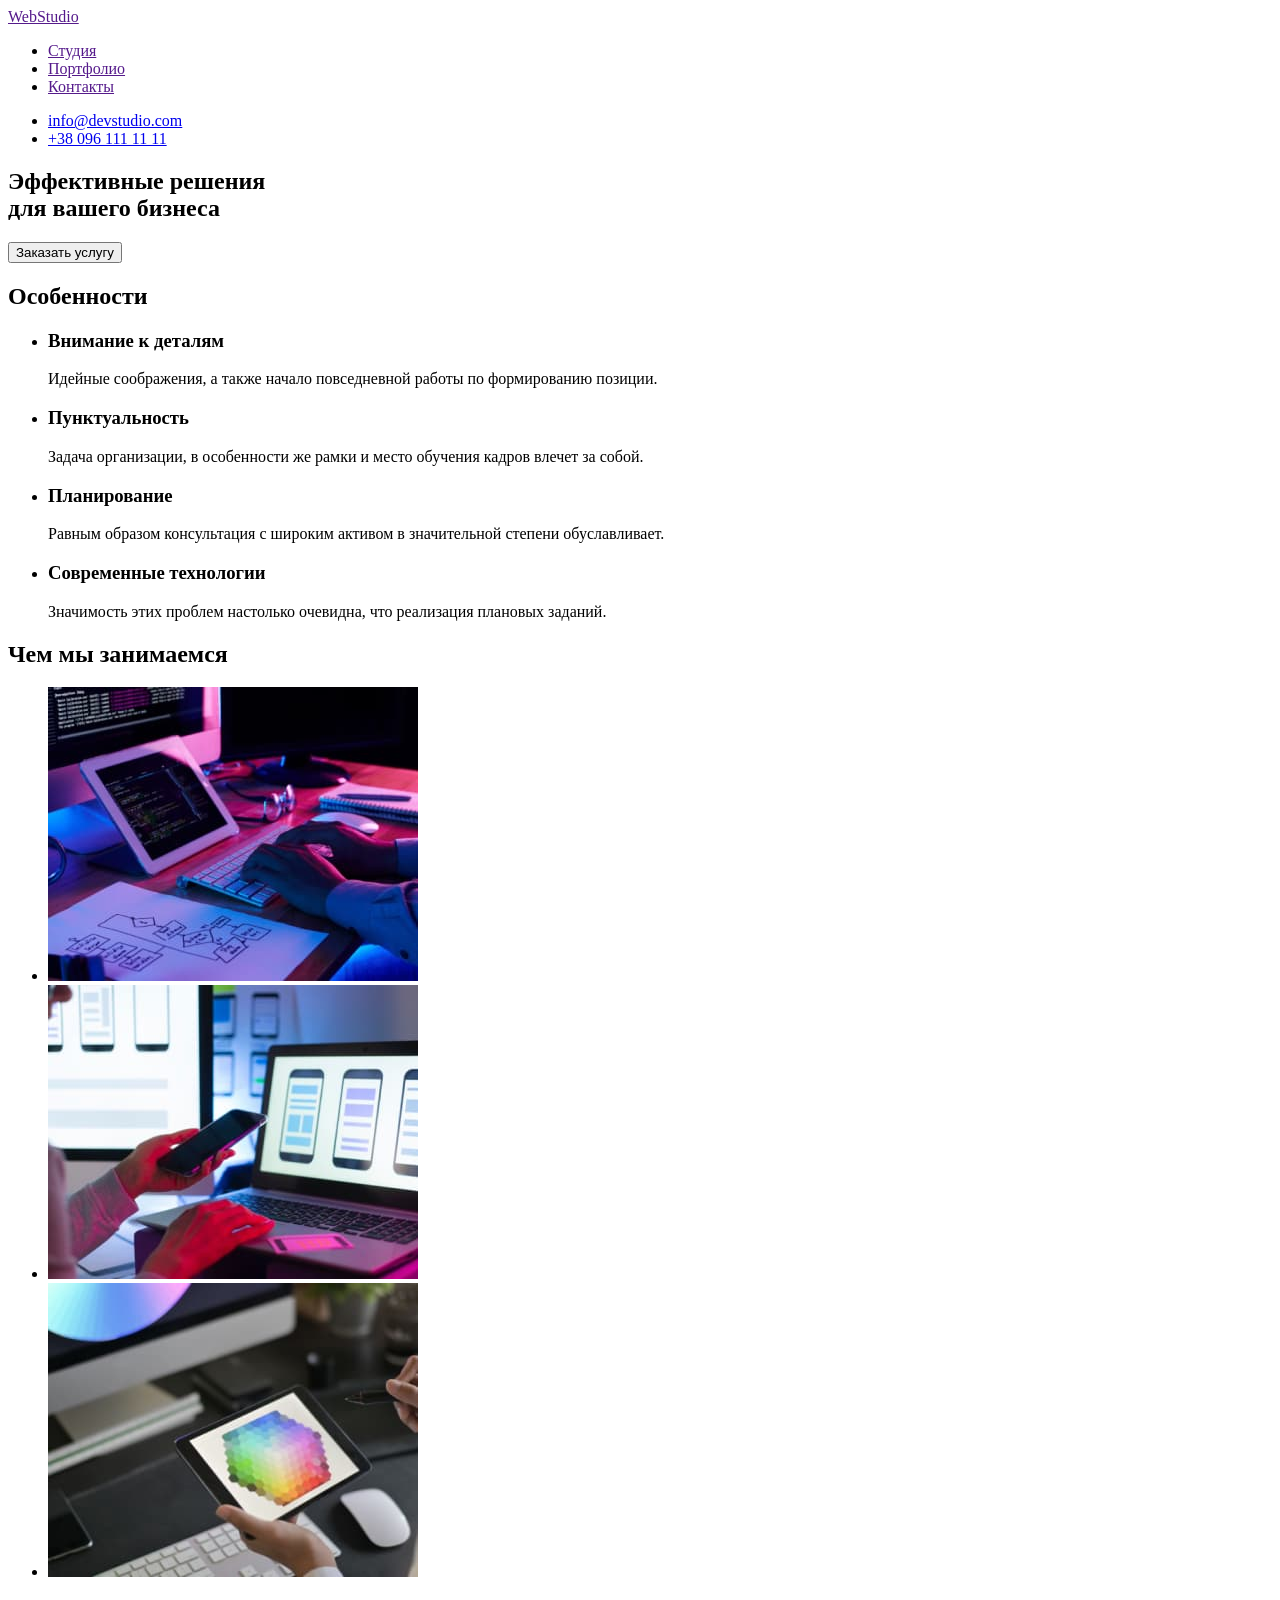
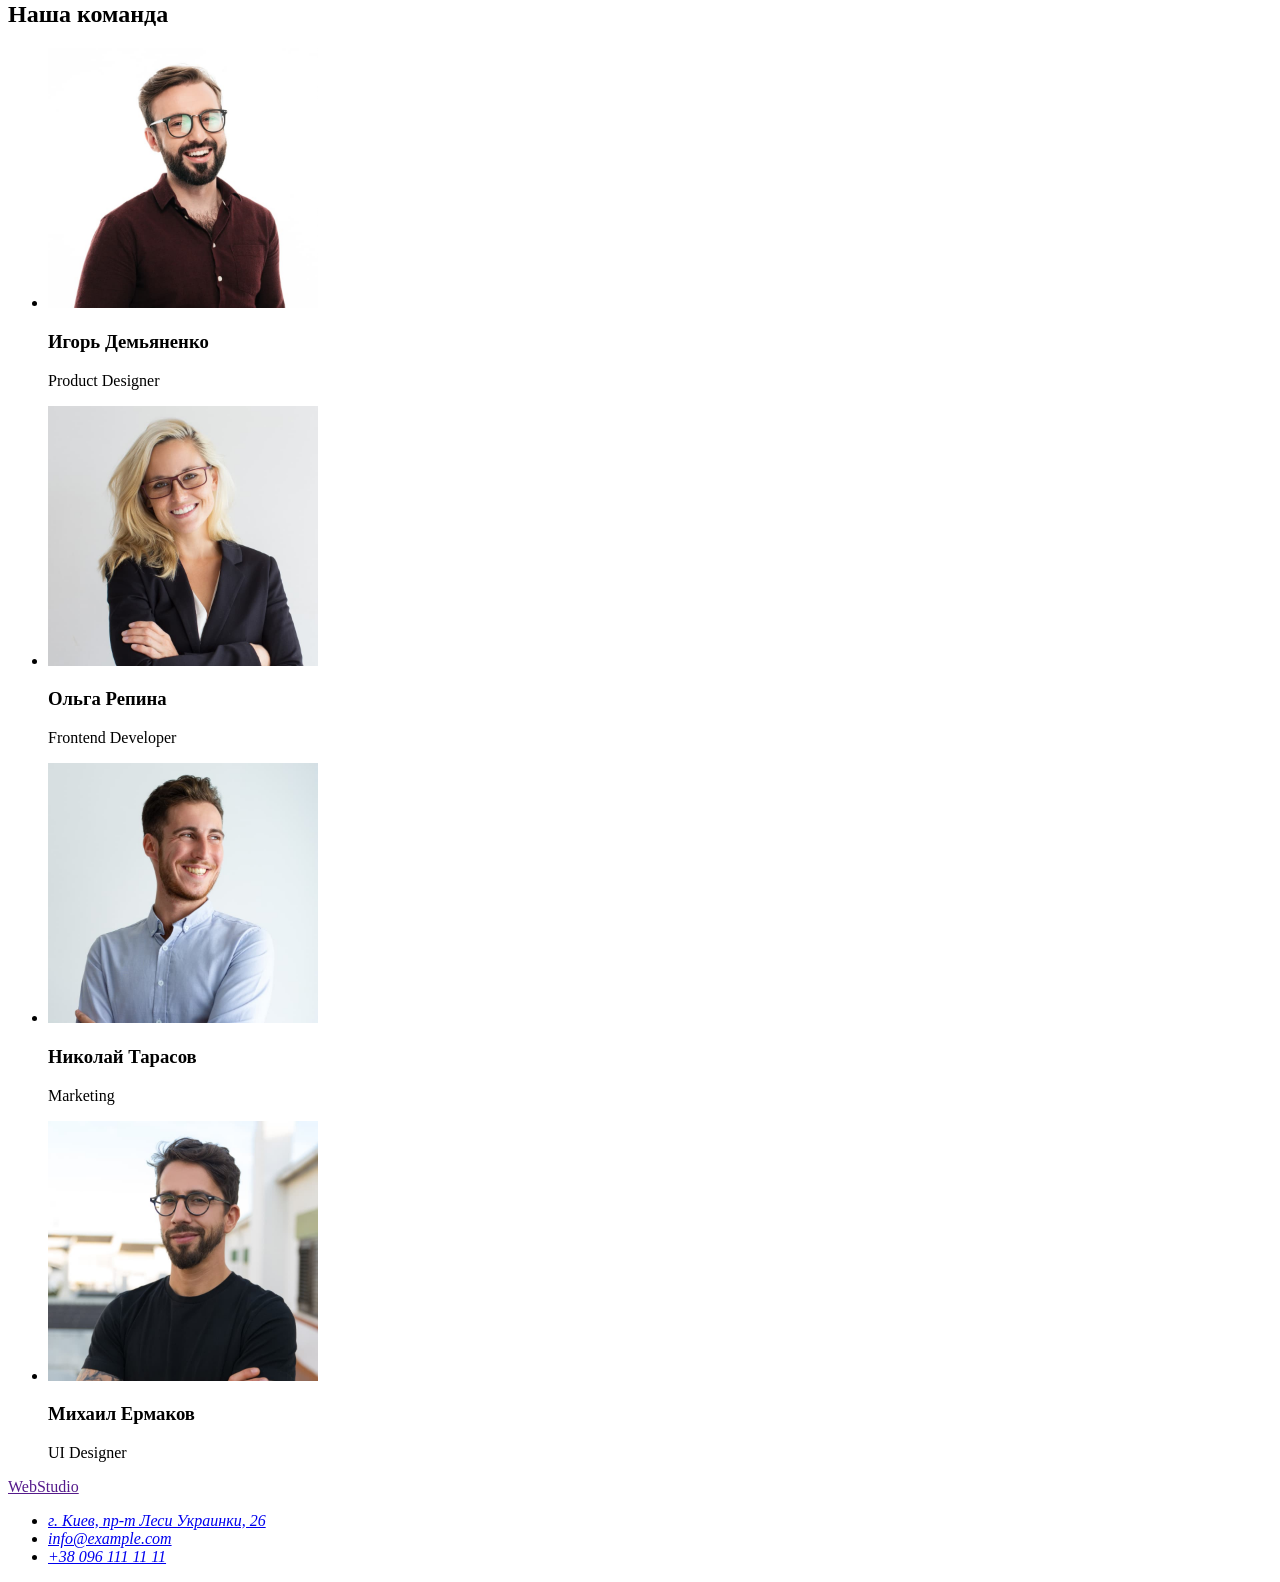
==== index.html @ 7372597f "Initial commit" ====
<!DOCTYPE html>
<html lang="ru">
<head>
    <meta charset="UTF-8">
    <meta http-equiv="X-UA-Compatible" content="IE=edge">
    <meta name="viewport" content="width=device-width, initial-scale=1.0">
    <title>Студия</title>
</head>
<body>
    <!--Верхняя линия-->
    <header>
        <nav>
            <a lang="en" href="">WebStudio</a> 
            <ul>
                <li><a href="">Студия</a></li>
                <li><a href="">Портфолио</a></li>
                <li><a href="">Контакты</a></li>
            </ul>
        </nav>
        <ul>
            <li><a href="mailto:info@devstudio.com">info@devstudio.com</a></li>
            <li><a href="tel:+380961111111">+38 096 111 11 11</a></li>
        </ul>

    </header>

    <main>
            <!--Шапка-->
            <section>
                <h1>Эффективные решения <br />для вашего бизнеса</h1>
                <button type="button">Заказать услугу</button>
            </section>
            <!--Особенности-->
            <section>
                <h2>Особенности</h2>
                <ul>
                    <li>
                        <h3>Внимание к деталям</h3>
                        <p>Идейные соображения, а также начало повседневной работы по формированию позиции.</p>
                    </li>
                    <li>
                        <h3>Пунктуальность</h3>
                        <p>Задача организации, в особенности же рамки и место обучения кадров влечет за собой.</p>
                    </li>
                    <li>
                        <h3>Планирование</h3>
                        <p>Равным образом консультация с широким активом в значительной степени обуславливает.</p>
                    </li>
                    <li>
                        <h3>Современные технологии</h3>
                        <p>Значимость этих проблем настолько очевидна, что реализация плановых заданий.</p>
                    </li>
                </ul>
            
            </section>
            <!--Чем мы занимаемся-->
            <section>
                <h2>Чем мы занимаемся</h2>
                <ul>
                    <li>
                        <img src="./images/activ/box1/img.jpg" alt="Написание исходного кода" width="370" height="294">
                    </li>
                    <li>
                        <img src="./images/activ/box2/img.jpg" alt="Создание мобильного приложения" width="370" height="294">
                    </li>
                    <li>
                        <img src="./images/activ/box3/img.jpg" alt="Работа над дизайном" width="370" height="294">
                    </li>
                </ul>
            </section>
            <!--Наша команда-->
            <section>
                <h2>Наша команда</h2>
                <ul>
                    <li>
                        <img src="./images/team/card1/img.jpg" alt="Игорь Демьяненко" width="270" height="260">
                        <h3>Игорь Демьяненко</h3>
                        <p lang="en">Product Designer</p>
                    </li>
                    <li>
                        <img src="./images/team/card2/img.jpg" alt="Ольга Репина" width="270" height="260">
                        <h3>Ольга Репина</h3>
                        <p lang="en">Frontend Developer</p>
                    </li>
                    <li>
                        <img src="./images/team/card3/img.jpg" alt="Николай Тарасов" width="270" height="260">
                        <h3>Николай Тарасов</h3>
                        <p lang="en">Marketing</p>
                    </li>
                    <li><img src="./images/team/card4/img.jpg" alt="Михаил Ермаков" width="270" height="260">
                        <h3>Михаил Ермаков</h3>
                        <p lang="en">UI Designer</p>
                    </li>
                </ul>
            </section>
    </main>

     <!--Подвал-->
     <footer>
        <a lang="en" href="">WebStudio</a>
        <address>
            <ul>
                <li><a href="https://bit.ly/3pXMvUd" target="_blank" rel="noopener noreferrer">г. Киев, пр-т
                        Леси Украинки, 26</a> </li>
                <li><a href="mailto:info@devstudio.com">info@example.com</a> </li>
                <li><a href="tel:+380961111111">+38 096 111 11 11</a> </li>
            </ul>
        </address>
     </footer>
</body>
</html>
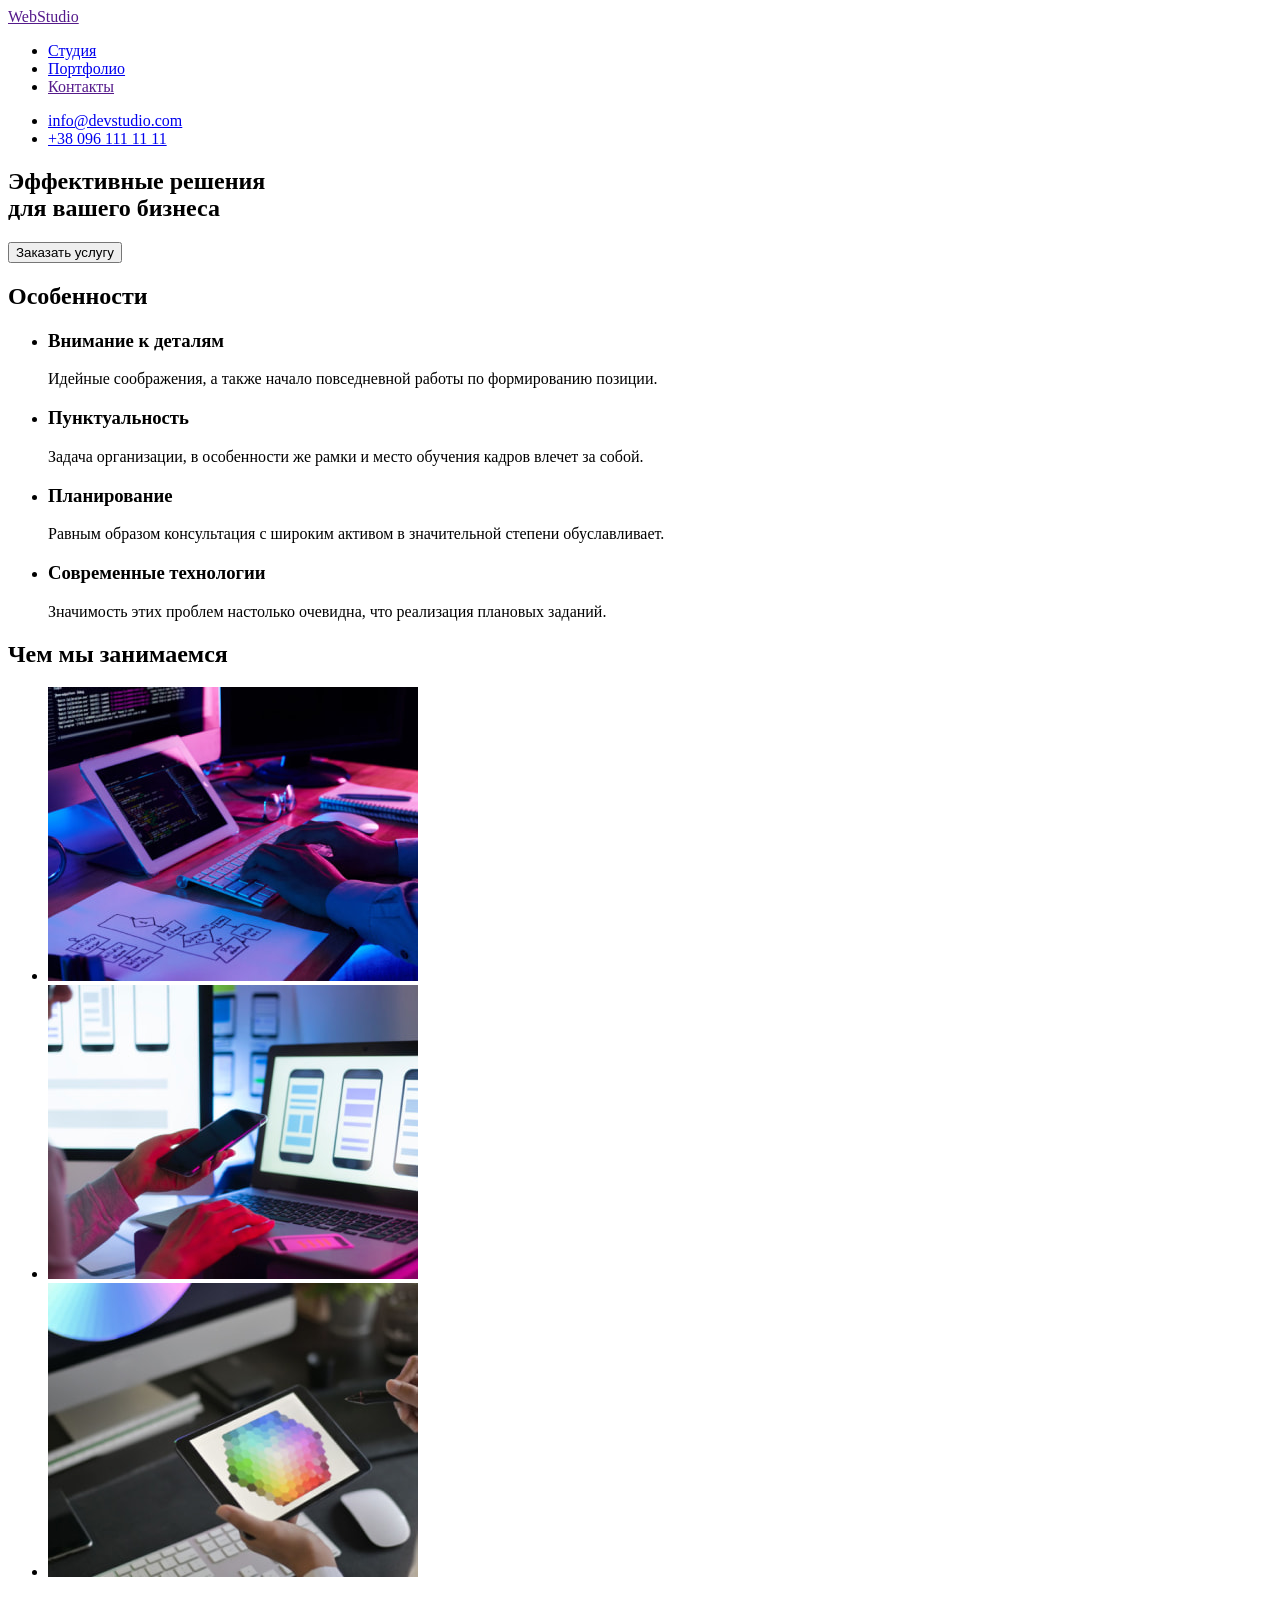
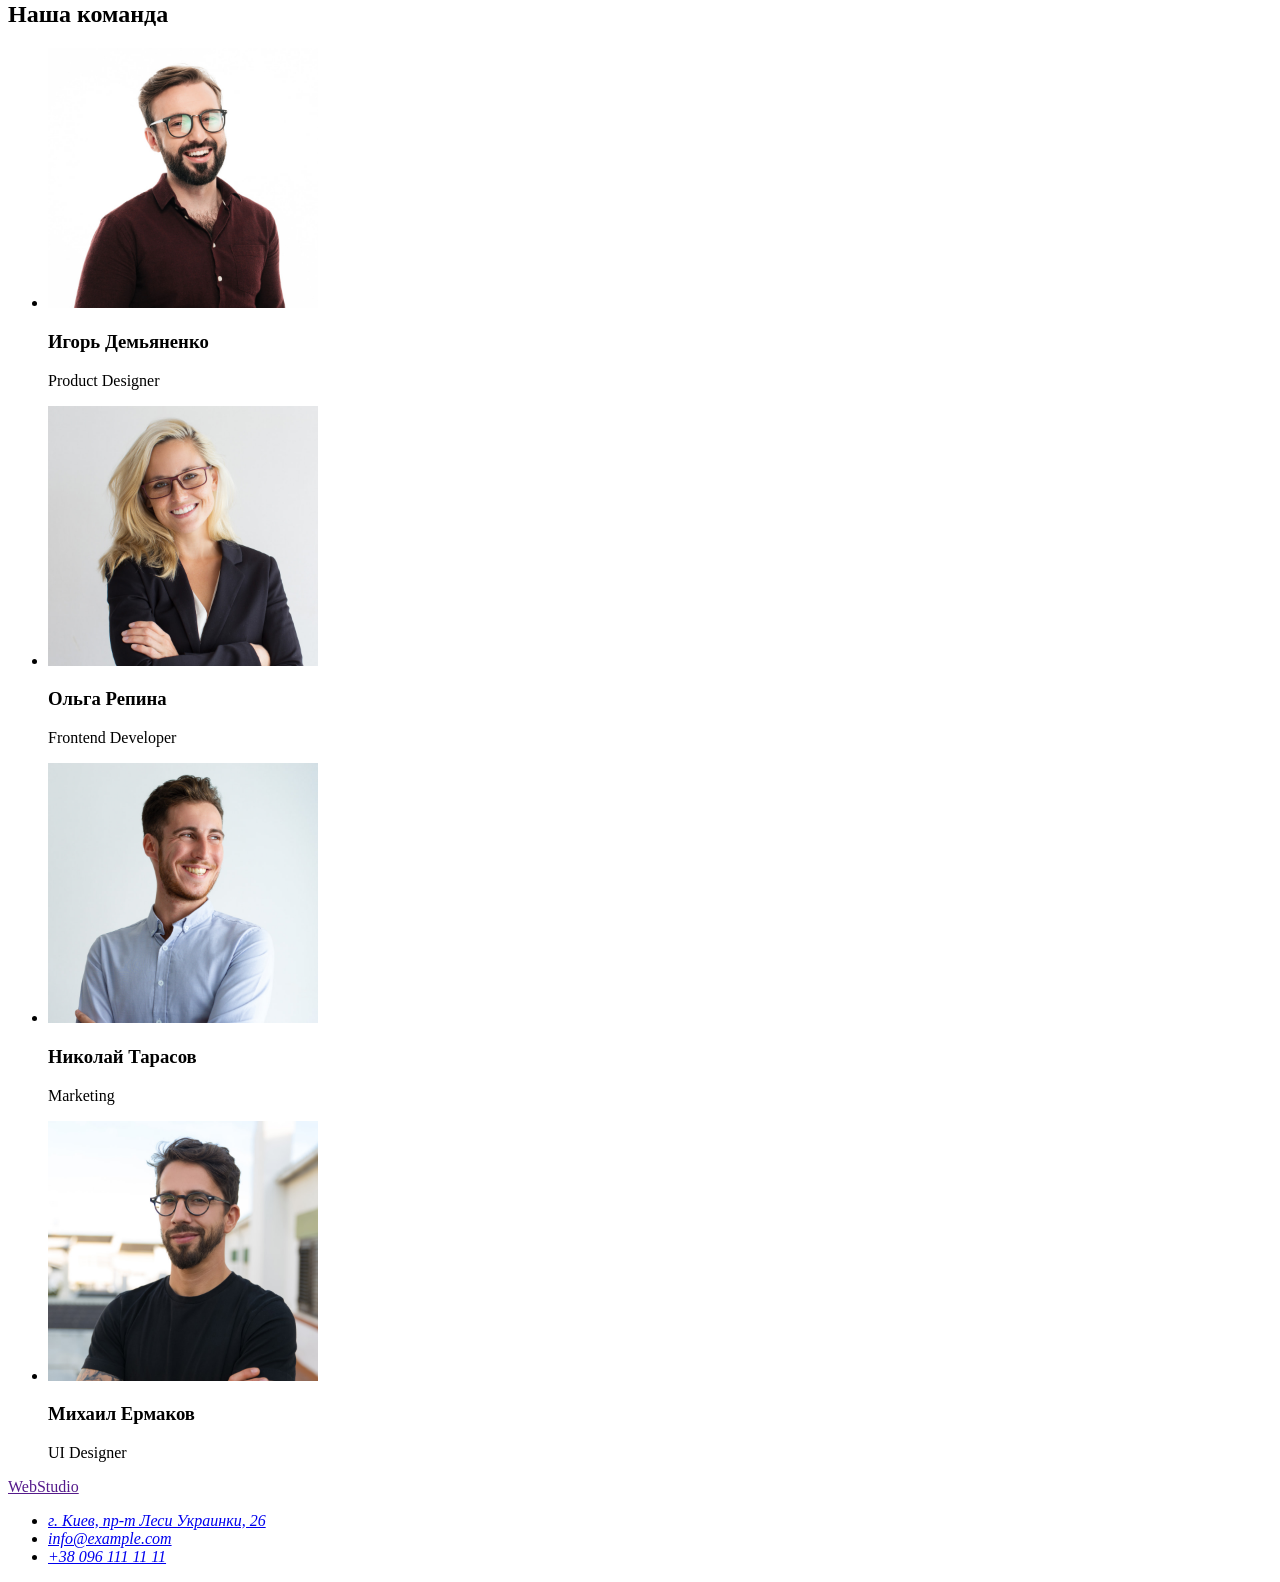
==== commit 26349f0d: "Створює HTML розмітку сторінки Portfolio" ====
--- a/index.html
+++ b/index.html
@@ -12,8 +12,8 @@
         <nav>
             <a lang="en" href="">WebStudio</a> 
             <ul>
-                <li><a href="">Студия</a></li>
-                <li><a href="">Портфолио</a></li>
+                <li><a href="./index.html">Студия</a></li>
+                <li><a href="./portfolio.html">Портфолио</a></li>
                 <li><a href="">Контакты</a></li>
             </ul>
         </nav>
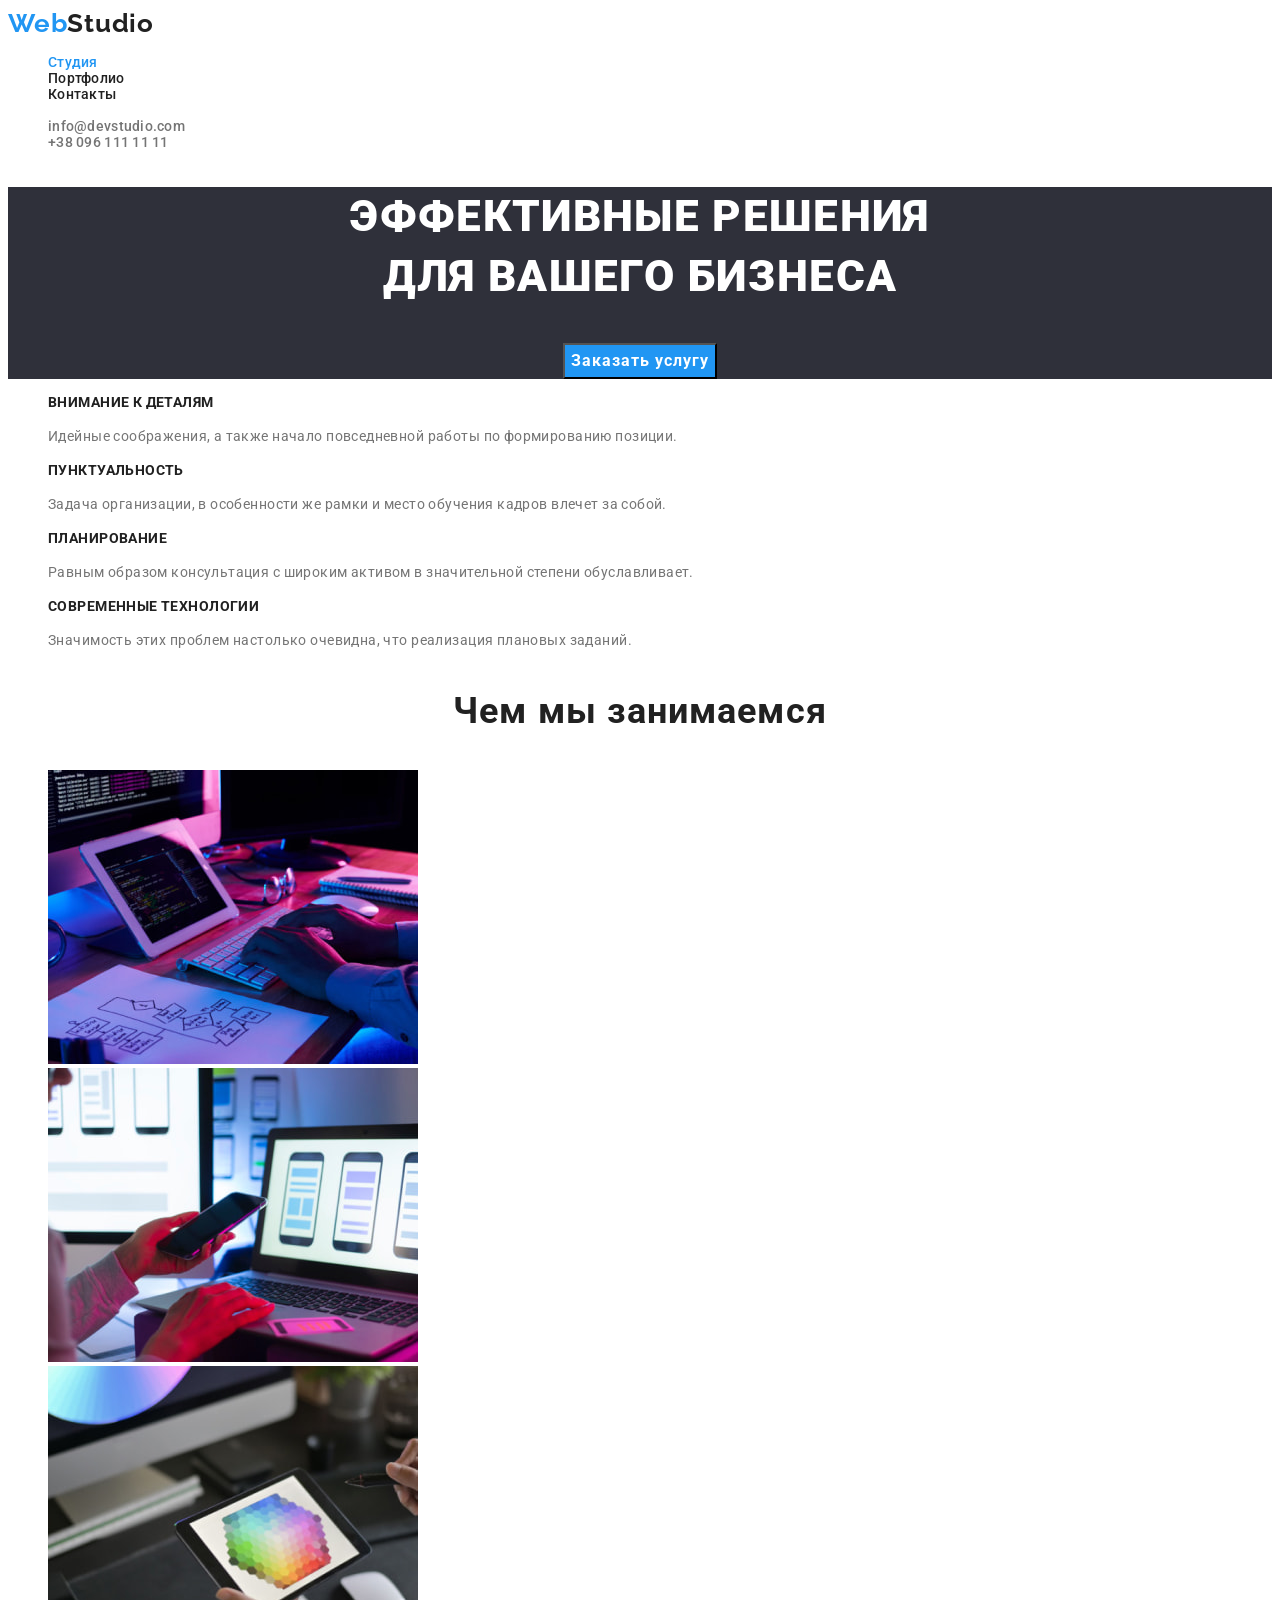
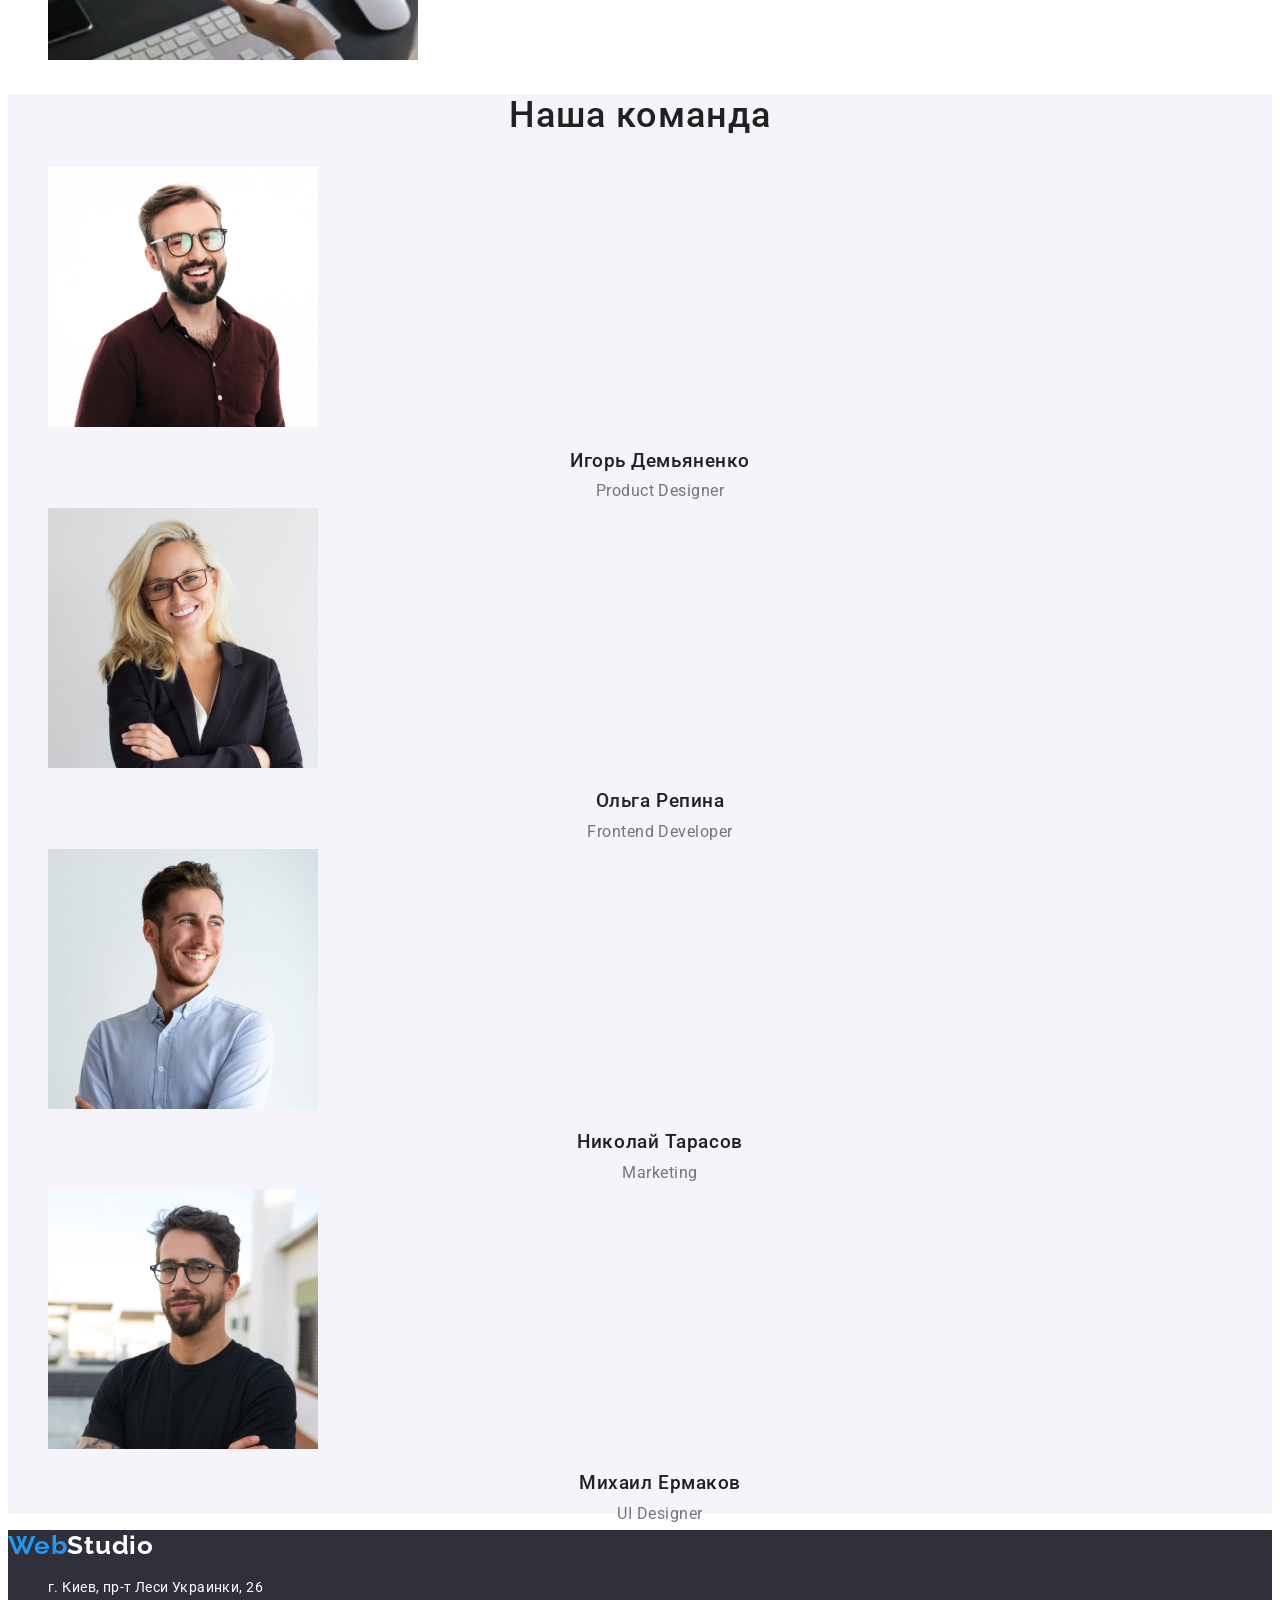
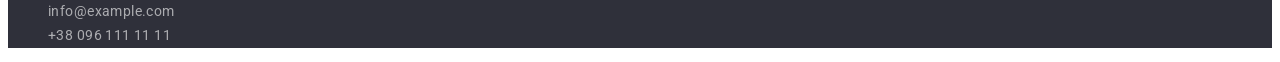
==== commit 215057fc: "Описує стилі Описує стилі для сторінок index.html та portfolio.html" ====
--- a/index.html
+++ b/index.html
@@ -5,105 +5,110 @@
     <meta http-equiv="X-UA-Compatible" content="IE=edge">
     <meta name="viewport" content="width=device-width, initial-scale=1.0">
     <title>Студия</title>
+    <link href="https://fonts.googleapis.com/css2?family=Raleway:wght@700&family=Roboto:wght@400;500;700;900&display=swap"
+        rel="stylesheet">
+    <link rel="stylesheet" href="./css/styles.css">
 </head>
 <body>
     <!--Верхняя линия-->
-    <header>
-        <nav>
-            <a lang="en" href="">WebStudio</a> 
-            <ul>
-                <li><a href="./index.html">Студия</a></li>
-                <li><a href="./portfolio.html">Портфолио</a></li>
-                <li><a href="">Контакты</a></li>
+    <header class="header">
+        <nav class="navigation">
+            <a class="logo" lang="en" href="./index.html"><span class="logo-accent">Web</span>Studio</a>
+            <ul class="list">
+                <li class="item"><a class="link current" href="./index.html">Студия</a></li>
+                <li class="item"><a class="link" href="./portfolio.html">Портфолио</a></li>
+                <li class="item"><a class="link" href="#">Контакты</a></li>
             </ul>
         </nav>
-        <ul>
-            <li><a href="mailto:info@devstudio.com">info@devstudio.com</a></li>
-            <li><a href="tel:+380961111111">+38 096 111 11 11</a></li>
-        </ul>
+        <div class="header-group">
+            <ul class="list">
+                <li class="item"><a class="link" href="mailto:info@devstudio.com">info@devstudio.com</a></li>
+                <li class="item"><a class="link" href="tel:+380961111111">+38 096 111 11 11</a></li>
+            </ul>
+        </div>
 
     </header>
 
-    <main>
+    <main class="main">
             <!--Шапка-->
-            <section>
-                <h1>Эффективные решения <br />для вашего бизнеса</h1>
-                <button type="button">Заказать услугу</button>
+            <section class="hero">
+                <h1 class="title">Эффективные решения <br />для вашего бизнеса</h1>
+                <button class="btn" type="button">Заказать услугу</button>
             </section>
             <!--Особенности-->
-            <section>
-                <h2>Особенности</h2>
-                <ul>
-                    <li>
-                        <h3>Внимание к деталям</h3>
-                        <p>Идейные соображения, а также начало повседневной работы по формированию позиции.</p>
+            <section class="features">
+                <h2 class="visually-hidden">Особенности</h2>
+                <ul class="list">
+                    <li class="item">
+                        <h3 class="title">Внимание к деталям</h3>
+                        <p class="text">Идейные соображения, а также начало повседневной работы по формированию позиции.</p>
                     </li>
-                    <li>
-                        <h3>Пунктуальность</h3>
-                        <p>Задача организации, в особенности же рамки и место обучения кадров влечет за собой.</p>
+                    <li class="item">
+                        <h3 class="title">Пунктуальность</h3>
+                        <p class="text">Задача организации, в особенности же рамки и место обучения кадров влечет за собой.</p>
                     </li>
-                    <li>
-                        <h3>Планирование</h3>
-                        <p>Равным образом консультация с широким активом в значительной степени обуславливает.</p>
+                    <li class="item">
+                        <h3 class="title">Планирование</h3>
+                        <p class="text">Равным образом консультация с широким активом в значительной степени обуславливает.</p>
                     </li>
-                    <li>
-                        <h3>Современные технологии</h3>
-                        <p>Значимость этих проблем настолько очевидна, что реализация плановых заданий.</p>
+                    <li class="item">
+                        <h3 class="title">Современные технологии</h3>
+                        <p class="text">Значимость этих проблем настолько очевидна, что реализация плановых заданий.</p>
                     </li>
                 </ul>
             
             </section>
             <!--Чем мы занимаемся-->
-            <section>
-                <h2>Чем мы занимаемся</h2>
-                <ul>
-                    <li>
-                        <img src="./images/activ/box1/img.jpg" alt="Написание исходного кода" width="370" height="294">
+            <section class="activity">
+                <h2 class="h2 title">Чем мы занимаемся</h2>
+                <ul class="list">
+                    <li class="item">
+                        <img class="img" src="./images/activ/box1/img.jpg" alt="Написание исходного кода" width="370" height="294">
                     </li>
-                    <li>
-                        <img src="./images/activ/box2/img.jpg" alt="Создание мобильного приложения" width="370" height="294">
+                    <li class="item">
+                        <img class="img" src="./images/activ/box2/img.jpg" alt="Создание мобильного приложения" width="370" height="294">
                     </li>
-                    <li>
-                        <img src="./images/activ/box3/img.jpg" alt="Работа над дизайном" width="370" height="294">
+                    <li class="item">
+                        <img class="img" src="./images/activ/box3/img.jpg" alt="Работа над дизайном" width="370" height="294">
                     </li>
                 </ul>
             </section>
             <!--Наша команда-->
-            <section>
-                <h2>Наша команда</h2>
-                <ul>
-                    <li>
-                        <img src="./images/team/card1/img.jpg" alt="Игорь Демьяненко" width="270" height="260">
-                        <h3>Игорь Демьяненко</h3>
-                        <p lang="en">Product Designer</p>
+            <section class="team">
+                <h2 class="h2 title">Наша команда</h2>
+                <ul class="list">
+                    <li class="item">
+                        <img class="image" src="./images/team/card1/img.jpg" alt="Игорь Демьяненко" width="270" height="260">
+                        <h3 class="title">Игорь Демьяненко</h3>
+                        <p class="text" lang="en">Product Designer</p>
                     </li>
-                    <li>
-                        <img src="./images/team/card2/img.jpg" alt="Ольга Репина" width="270" height="260">
-                        <h3>Ольга Репина</h3>
-                        <p lang="en">Frontend Developer</p>
+                    <li class="item">
+                        <img class="image" src="./images/team/card2/img.jpg" alt="Ольга Репина" width="270" height="260">
+                        <h3 class="title">Ольга Репина</h3>
+                        <p class="text" lang="en">Frontend Developer</p>
                     </li>
-                    <li>
-                        <img src="./images/team/card3/img.jpg" alt="Николай Тарасов" width="270" height="260">
-                        <h3>Николай Тарасов</h3>
-                        <p lang="en">Marketing</p>
+                    <li class="item">
+                        <img class="image" src="./images/team/card3/img.jpg" alt="Николай Тарасов" width="270" height="260">
+                        <h3 class="title">Николай Тарасов</h3>
+                        <p class="text" lang="en">Marketing</p>
                     </li>
-                    <li><img src="./images/team/card4/img.jpg" alt="Михаил Ермаков" width="270" height="260">
-                        <h3>Михаил Ермаков</h3>
-                        <p lang="en">UI Designer</p>
+                    <li class="item"><img class="image" src="./images/team/card4/img.jpg" alt="Михаил Ермаков" width="270" height="260">
+                        <h3 class="title">Михаил Ермаков</h3>
+                        <p class="text" lang="en">UI Designer</p>
                     </li>
                 </ul>
             </section>
     </main>
 
      <!--Подвал-->
-     <footer>
-        <a lang="en" href="">WebStudio</a>
-        <address>
-            <ul>
-                <li><a href="https://bit.ly/3pXMvUd" target="_blank" rel="noopener noreferrer">г. Киев, пр-т
+     <footer class="footer">
+        <a class="logo" lang="en" href="./index.html"><span class="logo-accent">Web</span>Studio</a>
+        <address class="address">
+            <ul class="list">
+                <li class="item"><a class="link" href="https://bit.ly/3pXMvUd" target="_blank" rel="noopener noreferrer">г. Киев, пр-т
                         Леси Украинки, 26</a> </li>
-                <li><a href="mailto:info@devstudio.com">info@example.com</a> </li>
-                <li><a href="tel:+380961111111">+38 096 111 11 11</a> </li>
+                <li class="item"><a class="link footer-mail" href="mailto:info@devstudio.com">info@example.com</a> </li>
+                <li class="item"><a class="link footer-tel" href="tel:+380961111111">+38 096 111 11 11</a> </li>
             </ul>
         </address>
      </footer>
--- a/css/styles.css
+++ b/css/styles.css
@@ -0,0 +1,157 @@
+
+body {
+    font-family: 'Roboto', 'Helvetica Neue', 'Verdana', 'Tahoma', sans-serif;
+    color: #212121;
+}
+.link {
+    text-decoration: none;
+    color: inherit;
+}
+.current {
+    color: #2196F3;
+}
+.item {
+    list-style-type: none;
+    color: inherit;
+}
+.text {
+    color: #757575;
+    letter-spacing: 0.03em;
+}
+.title {
+    letter-spacing: 0.03em;
+    text-align: center;
+}
+.h2 {
+    font-weight: 700;
+    font-size: 36px;
+    line-height: 1.6;
+}
+.address {
+    font-style: normal;
+}
+.btn {
+    cursor: pointer;
+    color: inherit;
+    font-family: inherit;
+    font-weight: inherit;
+    font-size: inherit;
+    line-height: inherit;
+    text-align: inherit;
+    letter-spacing: inherit;
+}
+/* Логотип */
+.logo {
+    font-family: 'Raleway', sans-serif;
+    font-style: normal;
+    font-weight: 700;
+    font-size: 26px;
+    line-height: 1.19;
+    letter-spacing: 0.03em;
+    text-decoration: none;
+    color: inherit;
+}
+.logo-accent {
+    color: #2196F3;
+}
+/* верхняя линия */
+.header .item {
+    font-weight: 500;
+    font-size: 14px;
+    line-height: 1.14;
+    letter-spacing: 0.02em;
+}
+.header-group {
+    color: #757575;
+}
+.header .link:hover,
+.header .link:focus {
+    color: #2196F3;
+}
+/* Герой */
+.hero {
+    font-weight: 700;
+    line-height: 1.87;
+    text-align: center;
+    letter-spacing: 0.06em;
+    color: #FFFFFF;
+    background-color: #2F303A;
+}
+.hero .title {
+    font-weight: 900;
+    font-size: 44px;
+    line-height: 1.36;
+    text-transform: uppercase;
+}
+.hero > .btn {
+    background-color: #2196F3;
+}
+/* Особенности */
+.visually-hidden {
+    position: absolute;
+    width: 1px;
+    height: 1px;
+    margin: -1px;
+    border: 0;
+    padding: 0;
+    
+    white-space: nowrap;
+    clip-path: inset(100%);
+    clip: rect(0 0 0 0);
+    overflow: hidden;
+}
+.features .title {
+    font-weight: 700;
+    font-size: 14px;
+    line-height: 1.14;
+    text-transform: uppercase;
+    text-align: left;
+}
+.features .text {
+    font-size: 14px;
+    line-height: 1.71;
+}
+/* Чем мы занимаемся */
+/* Наша команда */
+.team {
+    background-color: #F5F4FA;;
+}
+.team .title {
+    font-weight: 500;
+    line-height: 1.19;
+}
+.team .text {
+    line-height: 1.19px;
+    text-align: center;
+}
+/* Фильтр */
+.filter .btn:hover,
+.filter .btn:focus {
+    background-color: #2196F3;
+}
+/* Портфолио */
+.portfolio .title {
+    font-weight: 700;
+    font-size: 18px;
+    line-height: 2.00;
+    letter-spacing: 0.06em;
+    text-align: left;
+}
+.portfolio .text {
+    line-height: 1.88;
+}
+/* подвал */
+.footer {
+    background-color: #2F303A;
+    color: #FFFFFF;
+    font-size: 14px;
+    line-height: 1.71;
+    letter-spacing: 0.03em;
+}
+.footer-mail, 
+.footer-tel {
+    color: rgba(255, 255, 255, 0.6);
+}
+
+
+
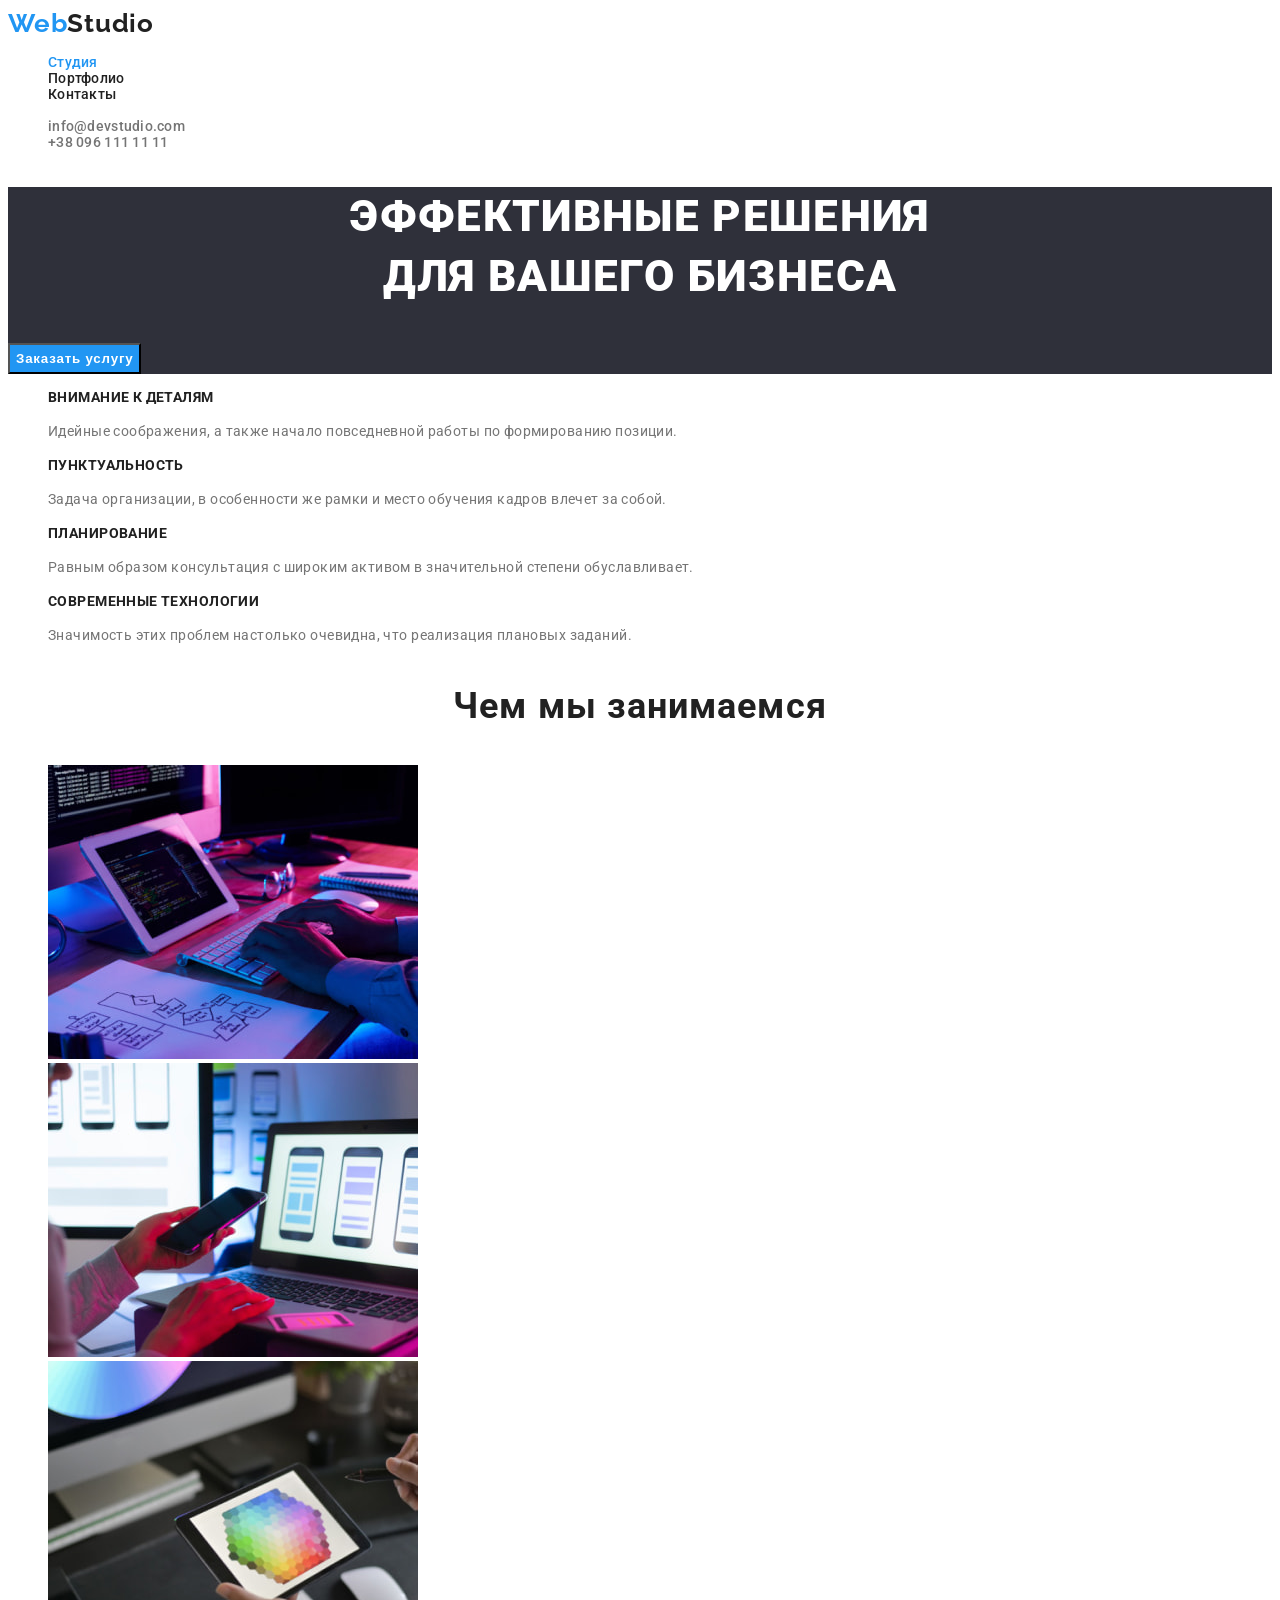
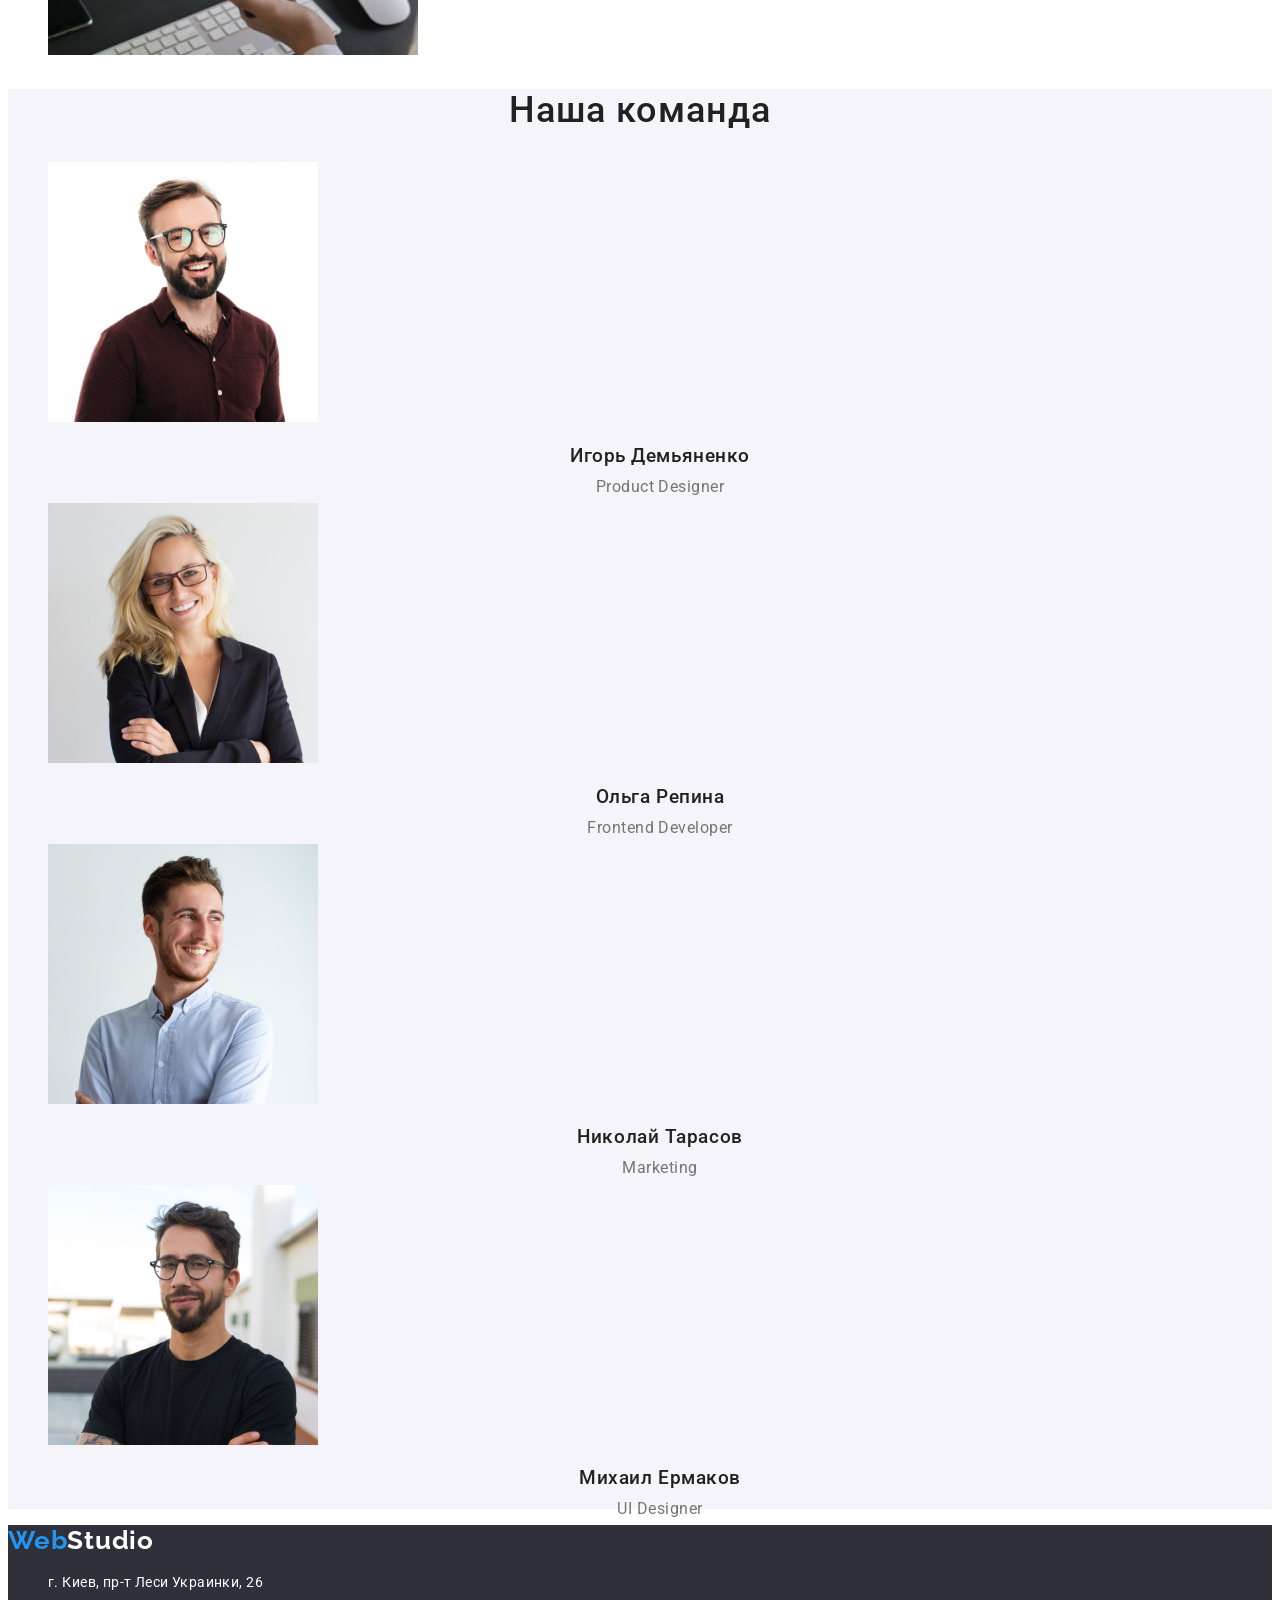
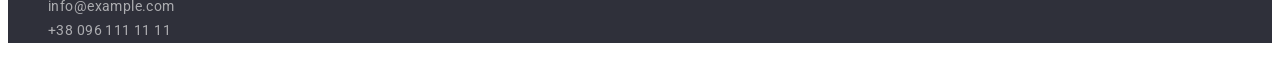
==== commit 2a5dfea0: "редагує стилі кнопок" ====
--- a/index.html
+++ b/index.html
@@ -33,7 +33,7 @@
             <!--Шапка-->
             <section class="hero">
                 <h1 class="title">Эффективные решения <br />для вашего бизнеса</h1>
-                <button class="btn" type="button">Заказать услугу</button>
+                <button class="button" type="button">Заказать услугу</button>
             </section>
             <!--Особенности-->
             <section class="features">
--- a/css/styles.css
+++ b/css/styles.css
@@ -30,16 +30,7 @@
 .address {
     font-style: normal;
 }
-.btn {
-    cursor: pointer;
-    color: inherit;
-    font-family: inherit;
-    font-weight: inherit;
-    font-size: inherit;
-    line-height: inherit;
-    text-align: inherit;
-    letter-spacing: inherit;
-}
+
 /* Логотип */
 .logo {
     font-family: 'Raleway', sans-serif;
@@ -83,8 +74,20 @@
     line-height: 1.36;
     text-transform: uppercase;
 }
-.hero > .btn {
+.hero .button {
+    font-weight: 700;
+    line-height: 1.88;
+    display: flex;
+    align-items: center;
+    text-align: center;
+    letter-spacing: 0.06em;
+    color: #FFFFFF;
+    cursor: pointer;
     background-color: #2196F3;
+}
+.hero .button:hover,
+.hero .button:focus {
+    background-color: #188CE8;
 }
 /* Особенности */
 .visually-hidden {
@@ -125,6 +128,14 @@
     text-align: center;
 }
 /* Фильтр */
+.filter .btn {
+    font-weight: 500;
+    line-height: 1.62;
+    text-align: center;
+    letter-spacing: 0.03em;
+    background color: #F5F4FA;
+    cursor: pointer;
+}
 .filter .btn:hover,
 .filter .btn:focus {
     background-color: #2196F3;
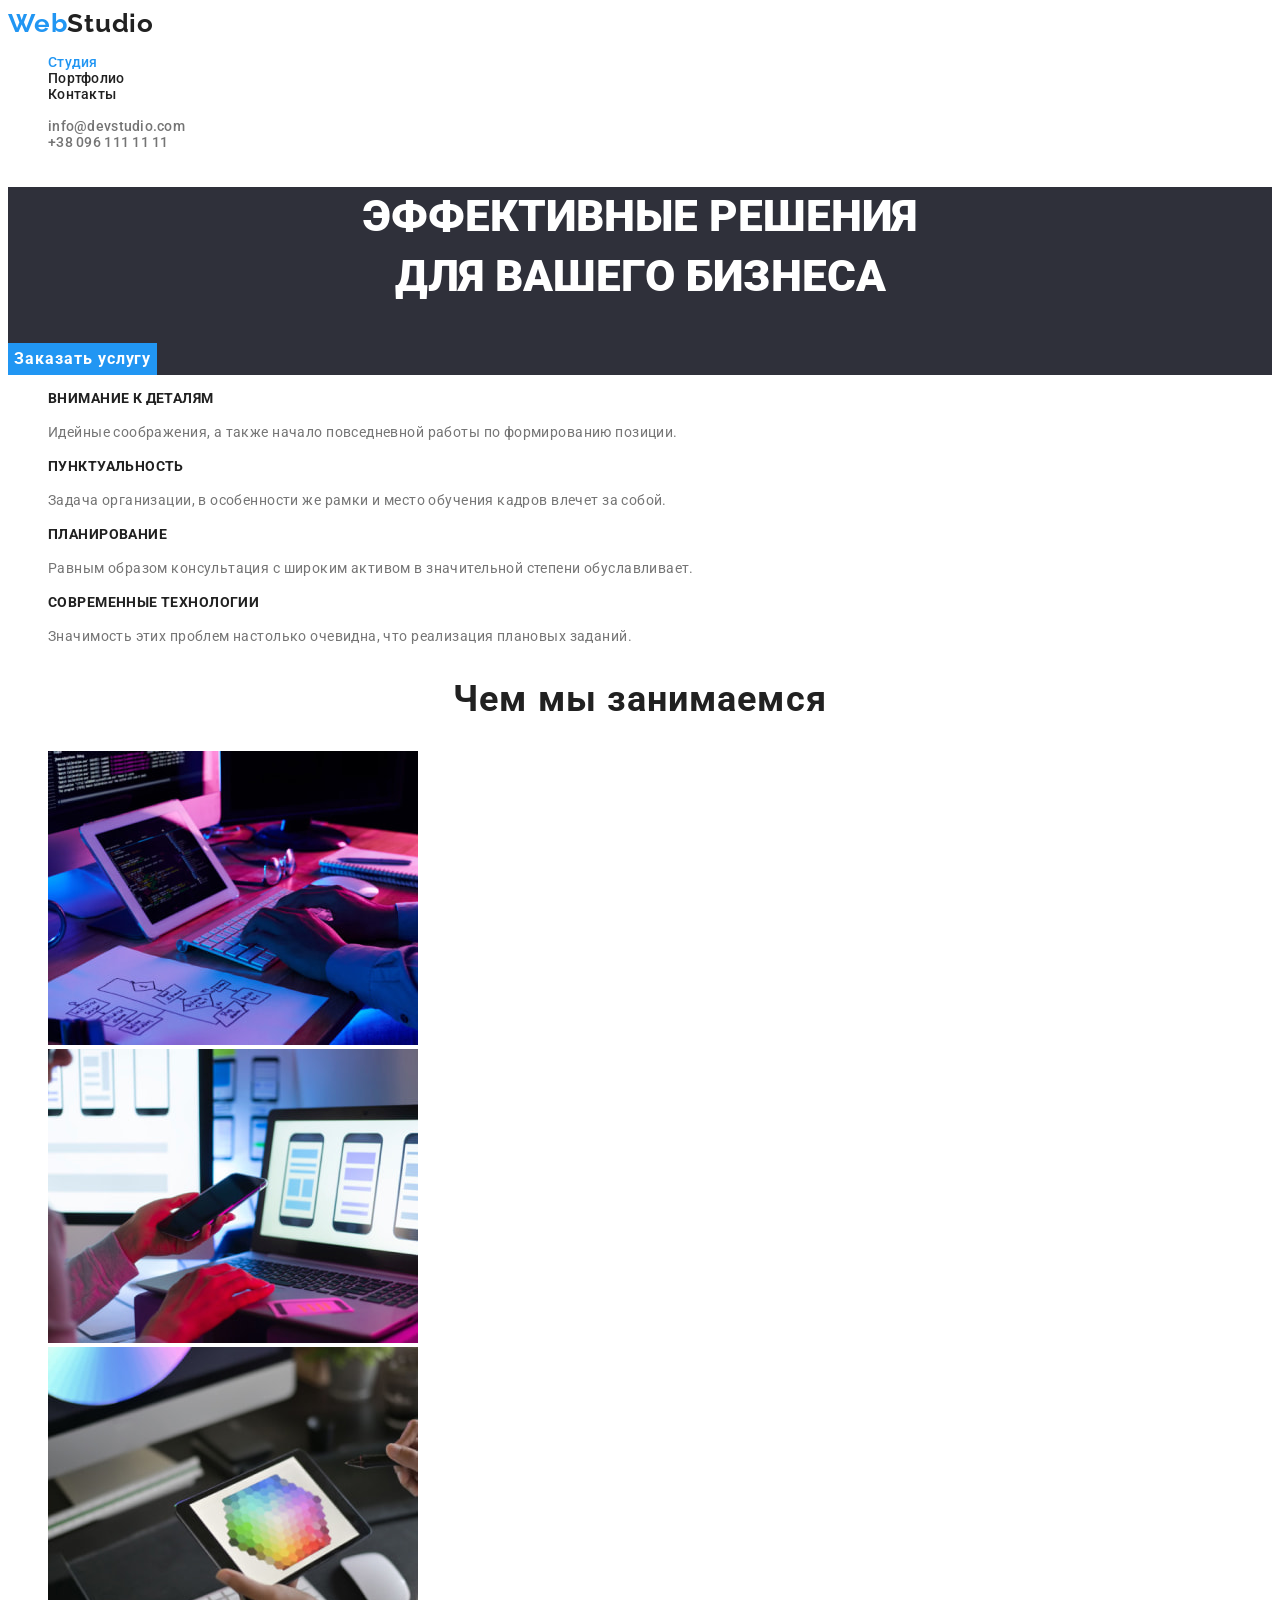
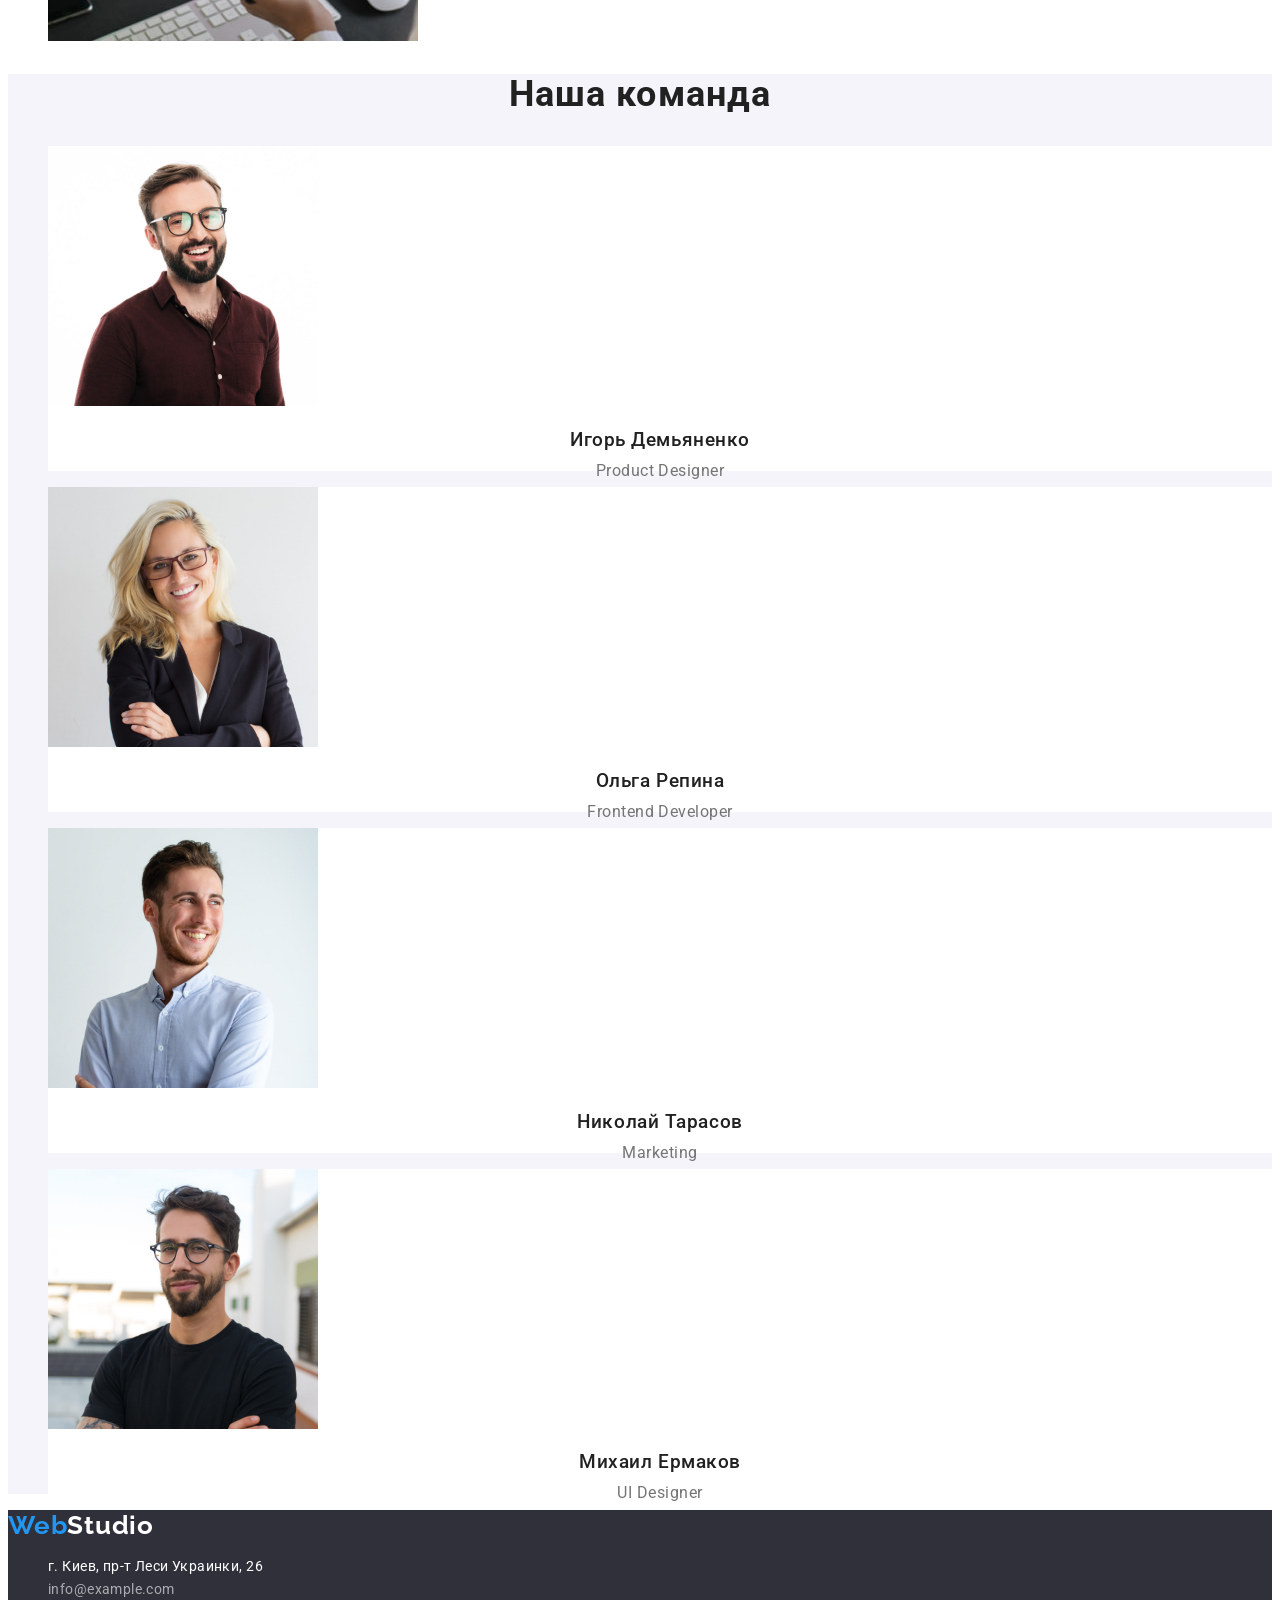
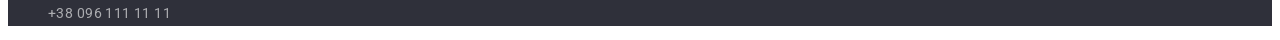
==== commit ebbba99a: "Оптимізує назви класів css відповідно до зауважень ментора" ====
--- a/index.html
+++ b/index.html
@@ -15,15 +15,15 @@
         <nav class="navigation">
             <a class="logo" lang="en" href="./index.html"><span class="logo-accent">Web</span>Studio</a>
             <ul class="list">
-                <li class="item"><a class="link current" href="./index.html">Студия</a></li>
-                <li class="item"><a class="link" href="./portfolio.html">Портфолио</a></li>
-                <li class="item"><a class="link" href="#">Контакты</a></li>
+                <li class="header-item"><a class="link current" href="./index.html">Студия</a></li>
+                <li class="header-item"><a class="link" href="./portfolio.html">Портфолио</a></li>
+                <li class="header-item"><a class="link" href="#">Контакты</a></li>
             </ul>
         </nav>
         <div class="header-group">
             <ul class="list">
-                <li class="item"><a class="link" href="mailto:info@devstudio.com">info@devstudio.com</a></li>
-                <li class="item"><a class="link" href="tel:+380961111111">+38 096 111 11 11</a></li>
+                <li class="header-item"><a class="link" href="mailto:info@devstudio.com">info@devstudio.com</a></li>
+                <li class="header-item"><a class="link" href="tel:+380961111111">+38 096 111 11 11</a></li>
             </ul>
         </div>
 
@@ -32,35 +32,35 @@
     <main class="main">
             <!--Шапка-->
             <section class="hero">
-                <h1 class="title">Эффективные решения <br />для вашего бизнеса</h1>
-                <button class="button" type="button">Заказать услугу</button>
+                <h1 class="hero-title">Эффективные решения <br />для вашего бизнеса</h1>
+                <button class="hero-button" type="button">Заказать услугу</button>
             </section>
             <!--Особенности-->
             <section class="features">
                 <h2 class="visually-hidden">Особенности</h2>
                 <ul class="list">
                     <li class="item">
-                        <h3 class="title">Внимание к деталям</h3>
-                        <p class="text">Идейные соображения, а также начало повседневной работы по формированию позиции.</p>
+                        <h3 class="features-title">Внимание к деталям</h3>
+                        <p class="features-text">Идейные соображения, а также начало повседневной работы по формированию позиции.</p>
                     </li>
                     <li class="item">
-                        <h3 class="title">Пунктуальность</h3>
-                        <p class="text">Задача организации, в особенности же рамки и место обучения кадров влечет за собой.</p>
+                        <h3 class="features-title">Пунктуальность</h3>
+                        <p class="features-text">Задача организации, в особенности же рамки и место обучения кадров влечет за собой.</p>
                     </li>
                     <li class="item">
-                        <h3 class="title">Планирование</h3>
-                        <p class="text">Равным образом консультация с широким активом в значительной степени обуславливает.</p>
+                        <h3 class="features-title">Планирование</h3>
+                        <p class="features-text">Равным образом консультация с широким активом в значительной степени обуславливает.</p>
                     </li>
                     <li class="item">
-                        <h3 class="title">Современные технологии</h3>
-                        <p class="text">Значимость этих проблем настолько очевидна, что реализация плановых заданий.</p>
+                        <h3 class="features-title">Современные технологии</h3>
+                        <p class="features-text">Значимость этих проблем настолько очевидна, что реализация плановых заданий.</p>
                     </li>
                 </ul>
             
             </section>
             <!--Чем мы занимаемся-->
             <section class="activity">
-                <h2 class="h2 title">Чем мы занимаемся</h2>
+                <h2 class="activity-title">Чем мы занимаемся</h2>
                 <ul class="list">
                     <li class="item">
                         <img class="img" src="./images/activ/box1/img.jpg" alt="Написание исходного кода" width="370" height="294">
@@ -75,26 +75,26 @@
             </section>
             <!--Наша команда-->
             <section class="team">
-                <h2 class="h2 title">Наша команда</h2>
+                <h2 class="team-title">Наша команда</h2>
                 <ul class="list">
-                    <li class="item">
+                    <li class="card item">
                         <img class="image" src="./images/team/card1/img.jpg" alt="Игорь Демьяненко" width="270" height="260">
-                        <h3 class="title">Игорь Демьяненко</h3>
-                        <p class="text" lang="en">Product Designer</p>
+                        <h3 class="card-title">Игорь Демьяненко</h3>
+                        <p class="card-text" lang="en">Product Designer</p>
                     </li>
-                    <li class="item">
+                    <li class="card item">
                         <img class="image" src="./images/team/card2/img.jpg" alt="Ольга Репина" width="270" height="260">
-                        <h3 class="title">Ольга Репина</h3>
-                        <p class="text" lang="en">Frontend Developer</p>
+                        <h3 class="card-title">Ольга Репина</h3>
+                        <p class="card-text" lang="en">Frontend Developer</p>
                     </li>
-                    <li class="item">
+                    <li class="card item">
                         <img class="image" src="./images/team/card3/img.jpg" alt="Николай Тарасов" width="270" height="260">
-                        <h3 class="title">Николай Тарасов</h3>
-                        <p class="text" lang="en">Marketing</p>
+                        <h3 class="card-title">Николай Тарасов</h3>
+                        <p class="card-text" lang="en">Marketing</p>
                     </li>
-                    <li class="item"><img class="image" src="./images/team/card4/img.jpg" alt="Михаил Ермаков" width="270" height="260">
-                        <h3 class="title">Михаил Ермаков</h3>
-                        <p class="text" lang="en">UI Designer</p>
+                    <li class="card item"><img class="image" src="./images/team/card4/img.jpg" alt="Михаил Ермаков" width="270" height="260">
+                        <h3 class="card-title">Михаил Ермаков</h3>
+                        <p class="card-text" lang="en">UI Designer</p>
                     </li>
                 </ul>
             </section>
@@ -103,12 +103,12 @@
      <!--Подвал-->
      <footer class="footer">
         <a class="logo" lang="en" href="./index.html"><span class="logo-accent">Web</span>Studio</a>
-        <address class="address">
+        <address class="footer-group">
             <ul class="list">
-                <li class="item"><a class="link" href="https://bit.ly/3pXMvUd" target="_blank" rel="noopener noreferrer">г. Киев, пр-т
+                <li class="footer-item"><a class="link" href="https://bit.ly/3pXMvUd" target="_blank" rel="noopener noreferrer">г. Киев, пр-т
                         Леси Украинки, 26</a> </li>
-                <li class="item"><a class="link footer-mail" href="mailto:info@devstudio.com">info@example.com</a> </li>
-                <li class="item"><a class="link footer-tel" href="tel:+380961111111">+38 096 111 11 11</a> </li>
+                <li class="mail footer-item"><a class="link" href="mailto:info@devstudio.com">info@example.com</a> </li>
+                <li class="tel footer-item"><a class="link" href="tel:+380961111111">+38 096 111 11 11</a> </li>
             </ul>
         </address>
      </footer>
--- a/css/styles.css
+++ b/css/styles.css
@@ -1,36 +1,31 @@
-
+:root {
+    --dark-grey: #212121;
+    --light-grey: #757575;
+    --hover-blue: #2196F3;
+    --hero-button-hover: #188CE8;
+    --hero-h1-white: #FFFFFF;
+    --hero-background: #2F303A;
+    --team-background: #F5F4FA;
+    --footer-contakts: rgba(255, 255, 255, 0.6);
+}
 body {
-    font-family: 'Roboto', 'Helvetica Neue', 'Verdana', 'Tahoma', sans-serif;
-    color: #212121;
+    font-family: 'Roboto', sans-serif;
+    color: var(--dark-grey);
 }
 .link {
     text-decoration: none;
     color: inherit;
 }
 .current {
-    color: #2196F3;
+    color: var(--hover-blue);
 }
-.item {
+.list {
+    list-style-type: none;
+}
+/*.item {
     list-style-type: none;
     color: inherit;
-}
-.text {
-    color: #757575;
-    letter-spacing: 0.03em;
-}
-.title {
-    letter-spacing: 0.03em;
-    text-align: center;
-}
-.h2 {
-    font-weight: 700;
-    font-size: 36px;
-    line-height: 1.6;
-}
-.address {
-    font-style: normal;
-}
-
+}*/
 /* Логотип */
 .logo {
     font-family: 'Raleway', sans-serif;
@@ -43,51 +38,51 @@
     color: inherit;
 }
 .logo-accent {
-    color: #2196F3;
+    color: var(--hover-blue);
 }
 /* верхняя линия */
-.header .item {
+.header-item {
     font-weight: 500;
     font-size: 14px;
     line-height: 1.14;
     letter-spacing: 0.02em;
 }
 .header-group {
-    color: #757575;
+    color: var(--light-grey);
+
 }
-.header .link:hover,
-.header .link:focus {
-    color: #2196F3;
+.link:hover,
+.link:focus {
+    color: var(--hover-blue);
 }
 /* Герой */
 .hero {
-    font-weight: 700;
-    line-height: 1.87;
-    text-align: center;
-    letter-spacing: 0.06em;
-    color: #FFFFFF;
-    background-color: #2F303A;
+    background-color: var(--hero-background);
 }
-.hero .title {
+.hero-title {
     font-weight: 900;
     font-size: 44px;
     line-height: 1.36;
     text-transform: uppercase;
+    text-align: center;
+    color: var(--hero-h1-white);
 }
-.hero .button {
+.hero-button {
+    font-family: 'Roboto',
+    sans-serif;
     font-weight: 700;
+    font-size: 16px;
     line-height: 1.88;
-    display: flex;
-    align-items: center;
     text-align: center;
     letter-spacing: 0.06em;
-    color: #FFFFFF;
+    color: var(--hero-h1-white);
     cursor: pointer;
-    background-color: #2196F3;
+    background-color: var(--hover-blue);
+    border: none;
 }
-.hero .button:hover,
-.hero .button:focus {
-    background-color: #188CE8;
+.hero-button:hover,
+.hero-button:focus {
+    background-color: var(--hero-button-hover);
 }
 /* Особенности */
 .visually-hidden {
@@ -103,65 +98,96 @@
     clip: rect(0 0 0 0);
     overflow: hidden;
 }
-.features .title {
+.features-title {
     font-weight: 700;
     font-size: 14px;
     line-height: 1.14;
+    letter-spacing: 0.03em;
     text-transform: uppercase;
-    text-align: left;
 }
-.features .text {
+.features-text {
     font-size: 14px;
     line-height: 1.71;
+    letter-spacing: 0.03em;
+    color: var(--light-grey);
 }
 /* Чем мы занимаемся */
+.activity-title {
+    font-weight: 700;
+    font-size: 36px;
+    line-height: 1.16;
+    text-align: center;
+    letter-spacing: 0.03em;
+}
 /* Наша команда */
 .team {
-    background-color: #F5F4FA;;
+    background-color: var(--team-background);
 }
-.team .title {
+.team-title {
+    font-weight: 700;
+    font-size: 36px;
+    line-height: 1.16;
+    text-align: center;
+    letter-spacing: 0.03em;
+}
+.card {
+    background-color: var(--hero-h1-white);
+}
+.card-title {
     font-weight: 500;
     line-height: 1.19;
+    text-align: center;
+    letter-spacing: 0.03em;
 }
-.team .text {
+.card-text {
     line-height: 1.19px;
     text-align: center;
+    letter-spacing: 0.03em;
+    color: var(--light-grey);
 }
 /* Фильтр */
-.filter .btn {
-    font-weight: 500;
+.filter-btn {
+    font-family: 'Roboto', sans-serif;    font-weight: 500;
+    font-size: 16px;
     line-height: 1.62;
     text-align: center;
     letter-spacing: 0.03em;
-    background color: #F5F4FA;
+    color: var(--dark-grey);
+    background-color: var(--team-background);
     cursor: pointer;
+    border: none;
 }
-.filter .btn:hover,
-.filter .btn:focus {
-    background-color: #2196F3;
+.filter-btn:hover,
+.filter-btn:focus {
+    color: var(--hero-h1-white);
+    background-color: var(--hover-blue);
 }
 /* Портфолио */
-.portfolio .title {
+.portfolio-title {
     font-weight: 700;
     font-size: 18px;
     line-height: 2.00;
     letter-spacing: 0.06em;
-    text-align: left;
 }
-.portfolio .text {
+.portfolio-text {
     line-height: 1.88;
+    letter-spacing: 0.03em;
+    color: var(--light-grey);
 }
 /* подвал */
 .footer {
-    background-color: #2F303A;
-    color: #FFFFFF;
+    background-color: var(--hero-background);
+    color: var(--hero-h1-white);
+}
+.footer-group {
     font-size: 14px;
     line-height: 1.71;
     letter-spacing: 0.03em;
+    font-style: normal;
 }
-.footer-mail, 
-.footer-tel {
-    color: rgba(255, 255, 255, 0.6);
+.mail, 
+.tel {
+    color: var(--footer-contakts);
 }
 
 
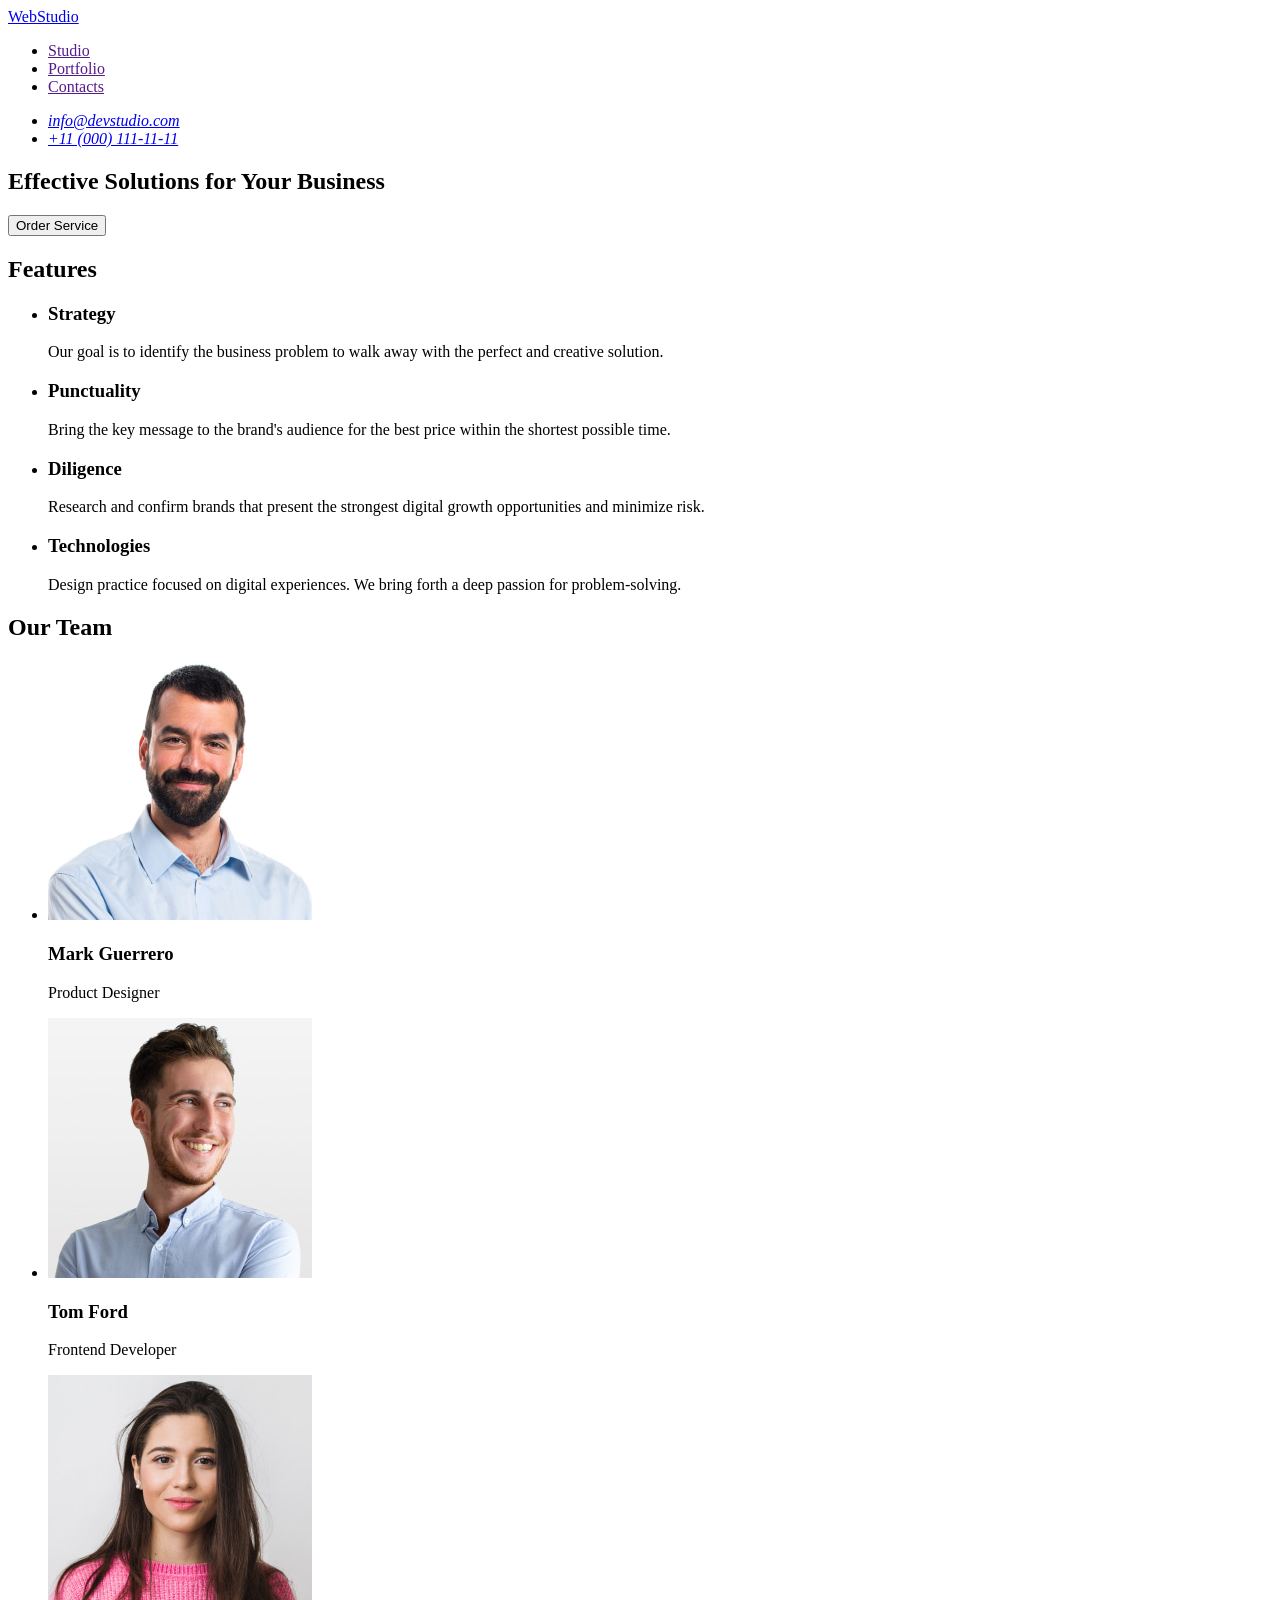
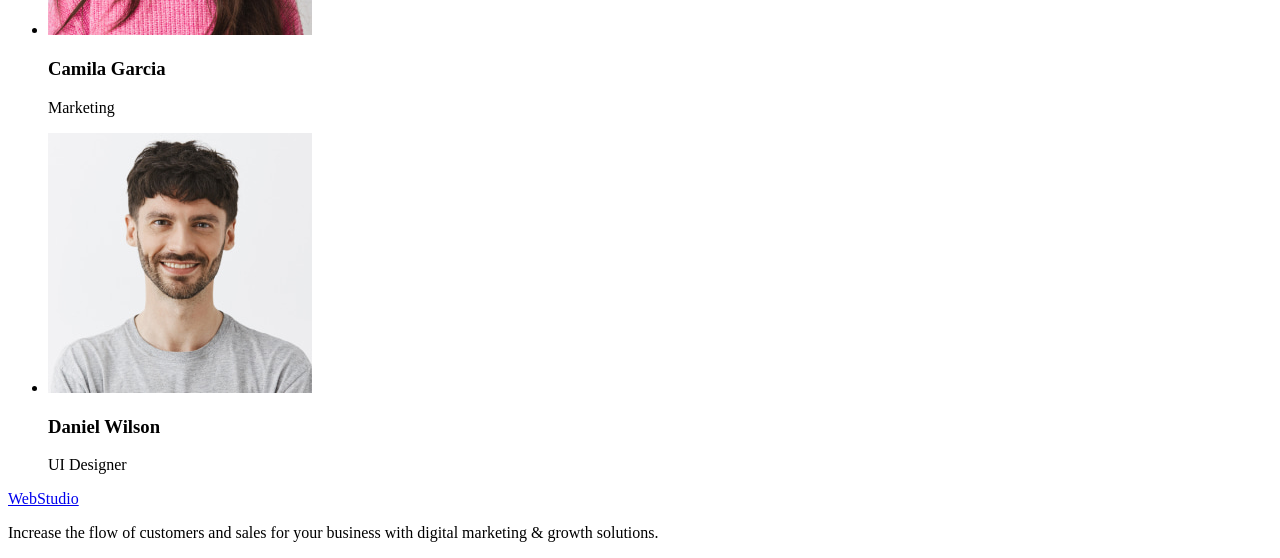
==== commit 5af2ce36: "Initial commit" ====
--- a/index.html
+++ b/index.html
@@ -1,116 +1,134 @@
 <!DOCTYPE html>
-<html lang="ru">
+<html lang="en">
+<!-- head -->
+
 <head>
     <meta charset="UTF-8">
-    <meta http-equiv="X-UA-Compatible" content="IE=edge">
     <meta name="viewport" content="width=device-width, initial-scale=1.0">
-    <title>Студия</title>
-    <link href="https://fonts.googleapis.com/css2?family=Raleway:wght@700&family=Roboto:wght@400;500;700;900&display=swap"
-        rel="stylesheet">
-    <link rel="stylesheet" href="./css/styles.css">
+    <link rel="shortcut icon" href="./images/favicon.ico" type="image/x-icon">
+    <title>Web Studio</title>
 </head>
+
+<!-- body -->
+
 <body>
-    <!--Верхняя линия-->
-    <header class="header">
-        <nav class="navigation">
-            <a class="logo" lang="en" href="./index.html"><span class="logo-accent">Web</span>Studio</a>
-            <ul class="list">
-                <li class="header-item"><a class="link current" href="./index.html">Студия</a></li>
-                <li class="header-item"><a class="link" href="./portfolio.html">Портфолио</a></li>
-                <li class="header-item"><a class="link" href="#">Контакты</a></li>
+    <header>
+        <!-- navigation -->
+        <nav>
+            <!-- logo -->
+            <a href="./index.html">WebStudio</a>
+            <ul>
+                <li>
+                    <a href="">Studio</a>
+                </li>
+                <li>
+                    <a href="">Portfolio</a>
+                </li>
+                <li>
+                    <a href="">Contacts</a>
+                </li>
             </ul>
         </nav>
-        <div class="header-group">
-            <ul class="list">
-                <li class="header-item"><a class="link" href="mailto:info@devstudio.com">info@devstudio.com</a></li>
-                <li class="header-item"><a class="link" href="tel:+380961111111">+38 096 111 11 11</a></li>
+        <!-- contacts information -->
+        <address>
+            <ul>
+                <li>
+                    <a href="mailto:info@devstudio.com">info@devstudio.com</a>
+                </li>
+                <li>
+                    <a href="tel:+110001111111">+11 (000) 111-11-11</a>
+                </li>
             </ul>
-        </div>
+        </address>
 
     </header>
 
-    <main class="main">
-            <!--Шапка-->
-            <section class="hero">
-                <h1 class="hero-title">Эффективные решения <br />для вашего бизнеса</h1>
-                <button class="hero-button" type="button">Заказать услугу</button>
-            </section>
-            <!--Особенности-->
-            <section class="features">
-                <h2 class="visually-hidden">Особенности</h2>
-                <ul class="list">
-                    <li class="item">
-                        <h3 class="features-title">Внимание к деталям</h3>
-                        <p class="features-text">Идейные соображения, а также начало повседневной работы по формированию позиции.</p>
-                    </li>
-                    <li class="item">
-                        <h3 class="features-title">Пунктуальность</h3>
-                        <p class="features-text">Задача организации, в особенности же рамки и место обучения кадров влечет за собой.</p>
-                    </li>
-                    <li class="item">
-                        <h3 class="features-title">Планирование</h3>
-                        <p class="features-text">Равным образом консультация с широким активом в значительной степени обуславливает.</p>
-                    </li>
-                    <li class="item">
-                        <h3 class="features-title">Современные технологии</h3>
-                        <p class="features-text">Значимость этих проблем настолько очевидна, что реализация плановых заданий.</p>
-                    </li>
-                </ul>
-            
-            </section>
-            <!--Чем мы занимаемся-->
-            <section class="activity">
-                <h2 class="activity-title">Чем мы занимаемся</h2>
-                <ul class="list">
-                    <li class="item">
-                        <img class="img" src="./images/activ/box1/img.jpg" alt="Написание исходного кода" width="370" height="294">
-                    </li>
-                    <li class="item">
-                        <img class="img" src="./images/activ/box2/img.jpg" alt="Создание мобильного приложения" width="370" height="294">
-                    </li>
-                    <li class="item">
-                        <img class="img" src="./images/activ/box3/img.jpg" alt="Работа над дизайном" width="370" height="294">
-                    </li>
-                </ul>
-            </section>
-            <!--Наша команда-->
-            <section class="team">
-                <h2 class="team-title">Наша команда</h2>
-                <ul class="list">
-                    <li class="card item">
-                        <img class="image" src="./images/team/card1/img.jpg" alt="Игорь Демьяненко" width="270" height="260">
-                        <h3 class="card-title">Игорь Демьяненко</h3>
-                        <p class="card-text" lang="en">Product Designer</p>
-                    </li>
-                    <li class="card item">
-                        <img class="image" src="./images/team/card2/img.jpg" alt="Ольга Репина" width="270" height="260">
-                        <h3 class="card-title">Ольга Репина</h3>
-                        <p class="card-text" lang="en">Frontend Developer</p>
-                    </li>
-                    <li class="card item">
-                        <img class="image" src="./images/team/card3/img.jpg" alt="Николай Тарасов" width="270" height="260">
-                        <h3 class="card-title">Николай Тарасов</h3>
-                        <p class="card-text" lang="en">Marketing</p>
-                    </li>
-                    <li class="card item"><img class="image" src="./images/team/card4/img.jpg" alt="Михаил Ермаков" width="270" height="260">
-                        <h3 class="card-title">Михаил Ермаков</h3>
-                        <p class="card-text" lang="en">UI Designer</p>
-                    </li>
-                </ul>
-            </section>
+    <!-- main -->
+    <main>
+
+        <!-- hero section -->
+        <section>
+            <h1>Effective Solutions for Your Business</h1>
+            <button type="button">Order Service</button>
+        </section>
+
+        <!-- features section -->
+        <section>
+            <!-- will be styled as visualy hidden -->
+            <h2>Features</h2>
+            <ul>
+                <li>
+                    <h3>Strategy</h3>
+                    <p>
+                        Our goal is to identify the business
+                        problem to walk away with the perfect and creative solution.
+                    </p>
+                </li>
+                <li>
+                    <h3>Punctuality</h3>
+                    <p>
+                        Bring the key message to the brand's audience for the best price within the shortest possible
+                        time.
+                    </p>
+                </li>
+                <li>
+                    <h3>Diligence</h3>
+                    <p>
+                        Research and confirm brands that present the strongest digital growth opportunities and minimize
+                        risk.
+                    </p>
+                </li>
+                <li>
+                    <h3>Technologies</h3>
+                    <p>
+                        Design practice focused on digital experiences. We bring forth a deep passion for
+                        problem-solving.
+                    </p>
+                </li>
+            </ul>
+        </section>
+
+        <!-- team section -->
+        <section>
+            <h2>Our Team</h2>
+            <ul>
+                <li>
+                    <img src="./images/mark-guerrero.jpg"
+                        alt="an attractive man with a beard is smiling and looking ahead" width="264" height="260" />
+                    <h3>Mark Guerrero</h3>
+                    <p>Product Designer</p>
+                </li>
+                <li>
+                    <img src="./images/tom-ford.jpg" alt="a young man looks away with a wide smile" width="264"
+                        height="260" />
+                    <h3>Tom Ford</h3>
+                    <p>Frontend Developer</p>
+                </li>
+                <li>
+                    <img src="./images/camila-garcia.jpg"
+                        alt="young beautiful woman pink warm sweater natural look smiling portrait isolated long hair"
+                        width="264" height="260" />
+                    <h3>Camila Garcia</h3>
+                    <p>Marketing</p>
+                </li>
+                <li>
+                    <img src="./images/daniel-wilson.jpg" alt="confident handsome guy posing against white wall"
+                        width="264" height="260" />
+                    <h3>Daniel Wilson</h3>
+                    <p>UI Designer</p>
+                </li>
+            </ul>
+        </section>
     </main>
 
-     <!--Подвал-->
-     <footer class="footer">
-        <a class="logo" lang="en" href="./index.html"><span class="logo-accent">Web</span>Studio</a>
-        <address class="footer-group">
-            <ul class="list">
-                <li class="footer-item"><a class="link" href="https://bit.ly/3pXMvUd" target="_blank" rel="noopener noreferrer">г. Киев, пр-т
-                        Леси Украинки, 26</a> </li>
-                <li class="mail footer-item"><a class="link" href="mailto:info@devstudio.com">info@example.com</a> </li>
-                <li class="tel footer-item"><a class="link" href="tel:+380961111111">+38 096 111 11 11</a> </li>
-            </ul>
-        </address>
-     </footer>
+    <!-- footer -->
+    <footer>
+        <!-- logo -->
+        <a href="./index.html">WebStudio</a>
+        <p>
+            Increase the flow of customers and sales for your business with digital marketing & growth solutions.
+        </p>
+    </footer>
 </body>
-</html>+
+</html>
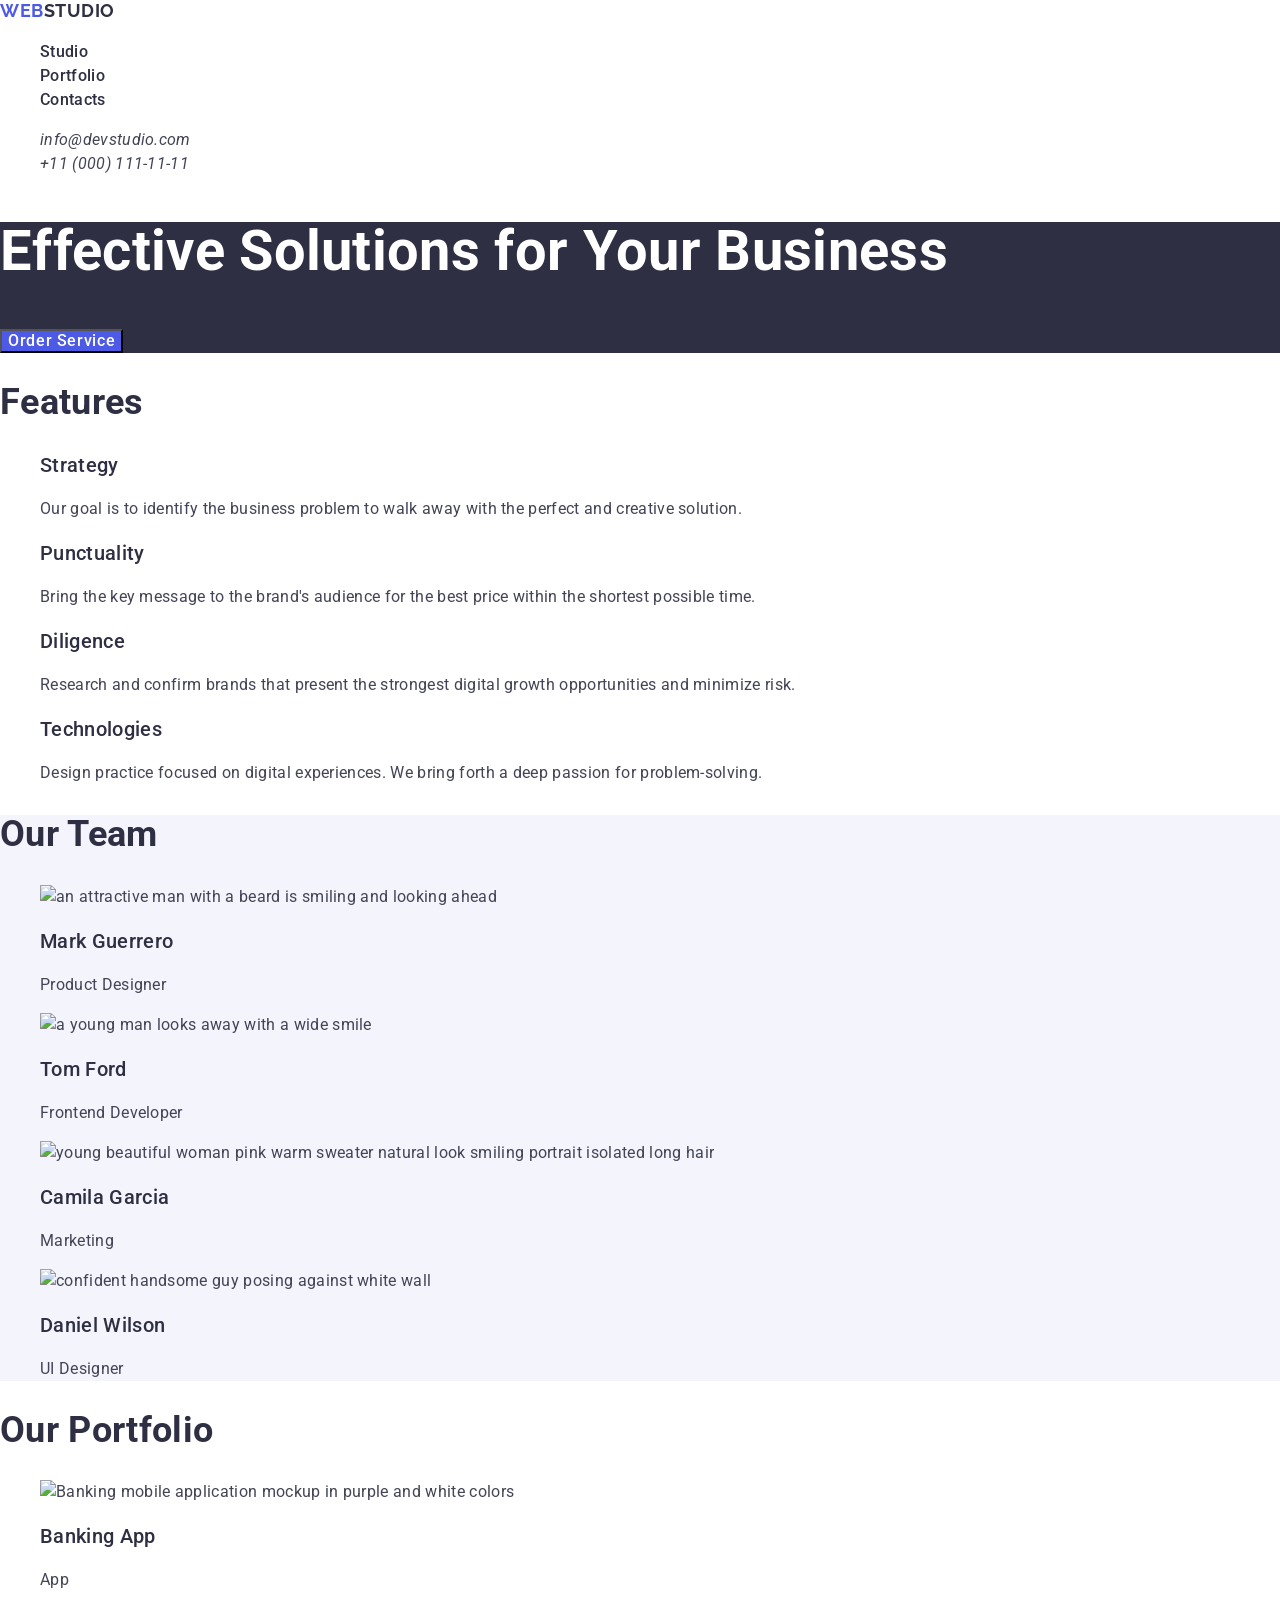
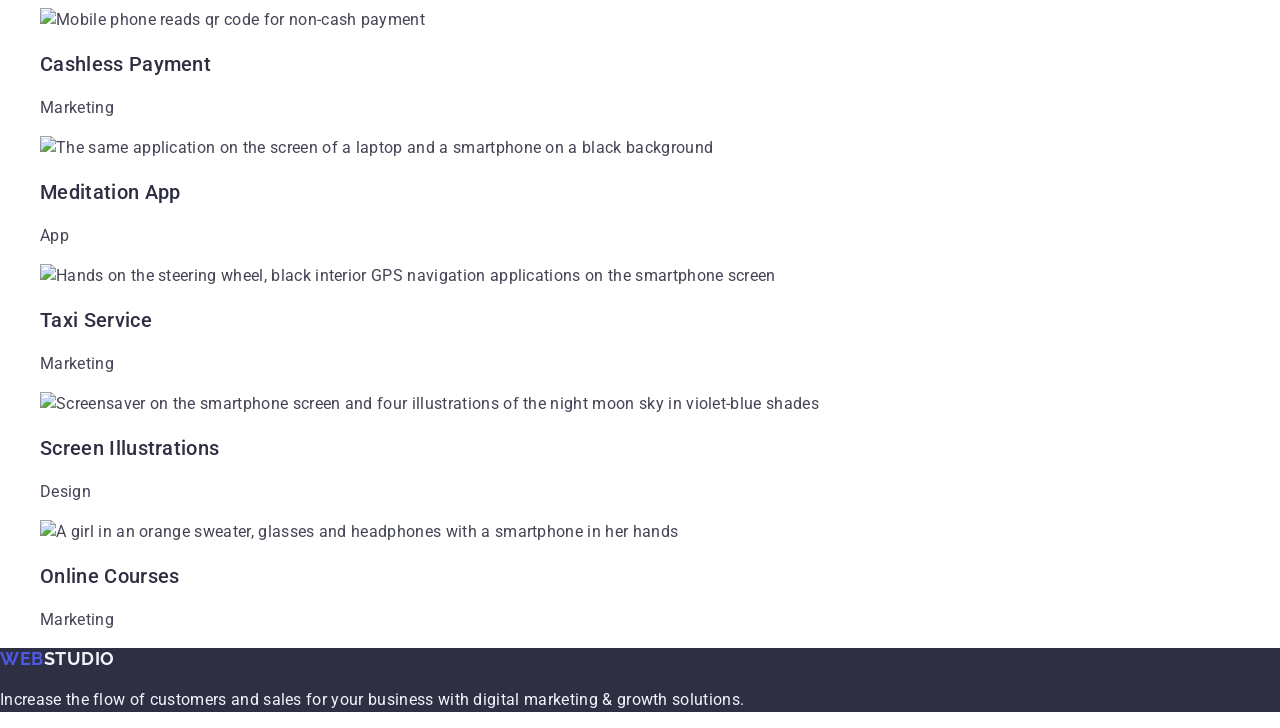
==== commit 4e48f7c1: "Update index.html" ====
--- a/index.html
+++ b/index.html
@@ -5,7 +5,17 @@
 <head>
     <meta charset="UTF-8">
     <meta name="viewport" content="width=device-width, initial-scale=1.0">
+    <!-- modern-normalize -->
+    <link rel="stylesheet" href="https://cdn.jsdelivr.net/npm/modern-normalize@2.0.0/modern-normalize.min.css">
+    <!-- fonts -->
+    <link rel="preconnect" href="https://fonts.googleapis.com">
+    <link rel="preconnect" href="https://fonts.gstatic.com" crossorigin>
+    <link href="https://fonts.googleapis.com/css2?family=Raleway:wght@700&family=Roboto:wght@400;500;700&display=swap"
+        rel="stylesheet">
+    <!-- favicon -->
     <link rel="shortcut icon" href="./images/favicon.ico" type="image/x-icon">
+    <!-- import styles.css -->
+    <link rel="stylesheet" href="./css/styles.css" />
     <title>Web Studio</title>
 </head>
 
@@ -16,16 +26,16 @@
         <!-- navigation -->
         <nav>
             <!-- logo -->
-            <a href="./index.html">WebStudio</a>
+            <a class="logo" href="./index.html">Web<span class="logo-dark">Studio</span></a>
             <ul>
                 <li>
-                    <a href="">Studio</a>
+                    <a class="nav-link" href="">Studio</a>
                 </li>
                 <li>
-                    <a href="">Portfolio</a>
+                    <a class="nav-link" href="">Portfolio</a>
                 </li>
                 <li>
-                    <a href="">Contacts</a>
+                    <a class="nav-link" href="">Contacts</a>
                 </li>
             </ul>
         </nav>
@@ -33,10 +43,10 @@
         <address>
             <ul>
                 <li>
-                    <a href="mailto:info@devstudio.com">info@devstudio.com</a>
+                    <a class="contact-link" href="mailto:info@devstudio.com">info@devstudio.com</a>
                 </li>
                 <li>
-                    <a href="tel:+110001111111">+11 (000) 111-11-11</a>
+                    <a class="contact-link" href="tel:+110001111111">+11 (000) 111-11-11</a>
                 </li>
             </ul>
         </address>
@@ -47,39 +57,39 @@
     <main>
 
         <!-- hero section -->
-        <section>
-            <h1>Effective Solutions for Your Business</h1>
-            <button type="button">Order Service</button>
+        <section class="hero">
+            <h1 class="hero-title">Effective Solutions for Your Business</h1>
+            <button class="hero-btn" type="button">Order Service</button>
         </section>
 
         <!-- features section -->
         <section>
             <!-- will be styled as visualy hidden -->
-            <h2>Features</h2>
+            <h2 class="section-header">Features</h2>
             <ul>
                 <li>
-                    <h3>Strategy</h3>
+                    <h3 class="card-header">Strategy</h3>
                     <p>
                         Our goal is to identify the business
                         problem to walk away with the perfect and creative solution.
                     </p>
                 </li>
                 <li>
-                    <h3>Punctuality</h3>
+                    <h3 class="card-header">Punctuality</h3>
                     <p>
                         Bring the key message to the brand's audience for the best price within the shortest possible
                         time.
                     </p>
                 </li>
                 <li>
-                    <h3>Diligence</h3>
+                    <h3 class="card-header">Diligence</h3>
                     <p>
                         Research and confirm brands that present the strongest digital growth opportunities and minimize
                         risk.
                     </p>
                 </li>
                 <li>
-                    <h3>Technologies</h3>
+                    <h3 class="card-header">Technologies</h3>
                     <p>
                         Design practice focused on digital experiences. We bring forth a deep passion for
                         problem-solving.
@@ -89,46 +99,91 @@
         </section>
 
         <!-- team section -->
-        <section>
-            <h2>Our Team</h2>
+        <section class="team-section">
+            <h2 class="section-header">Our Team</h2>
             <ul>
                 <li>
-                    <img src="./images/mark-guerrero.jpg"
+                    <img src="./images/team/mark-guerrero.jpg"
                         alt="an attractive man with a beard is smiling and looking ahead" width="264" height="260" />
-                    <h3>Mark Guerrero</h3>
+                    <h3 class="card-header">Mark Guerrero</h3>
                     <p>Product Designer</p>
                 </li>
                 <li>
-                    <img src="./images/tom-ford.jpg" alt="a young man looks away with a wide smile" width="264"
+                    <img src="./images/team/tom-ford.jpg" alt="a young man looks away with a wide smile" width="264"
                         height="260" />
-                    <h3>Tom Ford</h3>
+                    <h3 class="card-header">Tom Ford</h3>
                     <p>Frontend Developer</p>
                 </li>
                 <li>
-                    <img src="./images/camila-garcia.jpg"
+                    <img src="./images/team/camila-garcia.jpg"
                         alt="young beautiful woman pink warm sweater natural look smiling portrait isolated long hair"
                         width="264" height="260" />
-                    <h3>Camila Garcia</h3>
+                    <h3 class="card-header">Camila Garcia</h3>
                     <p>Marketing</p>
                 </li>
                 <li>
-                    <img src="./images/daniel-wilson.jpg" alt="confident handsome guy posing against white wall"
+                    <img src="./images/team/daniel-wilson.jpg" alt="confident handsome guy posing against white wall"
                         width="264" height="260" />
-                    <h3>Daniel Wilson</h3>
+                    <h3 class="card-header">Daniel Wilson</h3>
                     <p>UI Designer</p>
+                </li>
+            </ul>
+        </section>
+        <section>
+            <h2 class="section-header">Our Portfolio</h2>
+            <ul>
+                <li>
+                    <img src="./images/portfolio/portfolio-1.jpg"
+                        alt="Banking mobile application mockup in purple and white colors" width="360" height="300" />
+                    <h3 class="card-header">Banking App</h3>
+                    <p>App</p>
+                </li>
+                <li>
+                    <img src="./images/portfolio/portfolio-2.jpg" alt="Mobile phone reads qr code for non-cash payment"
+                        width="360" height="300" />
+                    <h3 class="card-header">Cashless Payment</h3>
+                    <p>Marketing</p>
+                </li>
+                <li>
+                    <img src="./images/portfolio/portfolio-3.jpg"
+                        alt="The same application on the screen of a laptop and a smartphone on a black background"
+                        width="360" height="300" />
+                    <h3 class="card-header">Meditation App</h3>
+                    <p>App</p>
+                </li>
+                <li>
+                    <img src="./images/portfolio/portfolio-4.jpg"
+                        alt="Hands on the steering wheel, black interior GPS navigation applications on the smartphone screen"
+                        width="360" height="300" />
+                    <h3 class="card-header">Taxi Service</h3>
+                    <p>Marketing</p>
+                </li>
+                <li>
+                    <img src="./images/portfolio/portfolio-5.jpg"
+                        alt="Screensaver on the smartphone screen and four illustrations of the night moon sky in violet-blue shades"
+                        width="360" height="300" />
+                    <h3 class="card-header">Screen Illustrations</h3>
+                    <p>Design</p>
+                </li>
+                <li>
+                    <img src="./images/portfolio/portfolio-6.jpg"
+                        alt="A girl in an orange sweater, glasses and headphones with a smartphone in her hands"
+                        width="360" height="300" />
+                    <h3 class="card-header">Online Courses</h3>
+                    <p>Marketing</p>
                 </li>
             </ul>
         </section>
     </main>
 
     <!-- footer -->
-    <footer>
+    <footer class="footer">
         <!-- logo -->
-        <a href="./index.html">WebStudio</a>
-        <p>
+        <a class="logo" href="./index.html">Web<span class="logo-light">Studio</span></a>
+        <p class="footer-text">
             Increase the flow of customers and sales for your business with digital marketing & growth solutions.
         </p>
     </footer>
 </body>
 
-</html>
+</html>
--- a/css/styles.css
+++ b/css/styles.css
@@ -0,0 +1,131 @@
+:root {
+    /* colors */
+    --brand-color-white: #FFFFFF;
+    --brand-color-dark: #2E2F42;
+    --brand-color-grey: #F4F4FD;
+    --brand-color-accent: #4D5AE5;
+    --pressed-state-color: #404BBF;
+    --text-color: #434455;
+    --line-color: #E7E9FC;
+
+    /* fonts */
+    --text-font-family: 'Roboto', sans-serif;
+    --logo-font-family: 'Raleway', sans-serif;
+    /* font-weight: 400 */
+    /* line-height: 1.15 */
+    /* font-size: 16px */
+}
+
+body {
+    font-family: 'Roboto', sans-serif;
+    color: var(--text-color);
+    background-color: var(--brand-color-white);
+    letter-spacing: 0.02em;
+    line-height: 1.5;
+}
+
+h1,
+h2,
+h3,
+h4,
+h5,
+h6 {
+    color: var(--brand-color-dark);
+}
+
+ul,
+ol {
+    list-style-type: none;
+}
+
+a {
+    text-decoration: none;
+}
+
+/* logo */
+.logo {
+    font-family: var(--logo-font-family);
+    font-weight: 700;
+    font-size: 18px;
+    line-height: 1.17;
+    letter-spacing: 0.03em;
+    color: var(--brand-color-accent);
+    text-transform: uppercase;
+}
+.logo:hover,
+.logo:focus {
+    color: var(--pressed-state-color);
+}
+.logo-dark {
+    color: var(--brand-color-dark);
+}
+.logo-light {
+    color: var(--brand-color-grey);
+}
+
+/*** header ***/
+/* navigation */
+.nav-link {
+    color: var(--brand-color-dark);
+    font-weight: 500;
+}
+.nav-link:hover,
+.nav-link:focus {
+    color: var(--pressed-state-color);
+}
+
+/* contacts */
+.contact-link {
+    color: inherit;
+}
+.contact-link:hover,
+.contact-link:focus {
+    color: var(--pressed-state-color);
+}
+
+/*** hero section ***/
+.hero {
+    background-color: var(--brand-color-dark);
+}
+.hero-title {
+    color: var(--brand-color-white);
+    font-weight: 700;
+    font-size: 56px;
+    line-height: 1.07;
+}
+.hero-btn {
+    background-color: var(--brand-color-accent);
+    color: var(--brand-color-white);
+    font-weight: 500;
+    letter-spacing: 0.04em;
+    cursor: pointer;
+}
+.hero-btn:hover,
+.hero-btn:focus {
+    background-color: var(--pressed-state-color);
+}
+
+/* section header h2 */
+.section-header {
+    font-weight: 700;
+    font-size: 36px;
+    line-height: 1.11;
+}
+
+/* card header h3 */
+.card-header {
+    font-weight: 500;
+    font-size: 20px;
+    line-height: 1.2;
+}
+
+.team-section {
+    background-color: var(--brand-color-grey);
+}
+
+.footer {
+    background-color: var(--brand-color-dark);
+}
+.footer-text {
+    color: var(--brand-color-grey)
+}
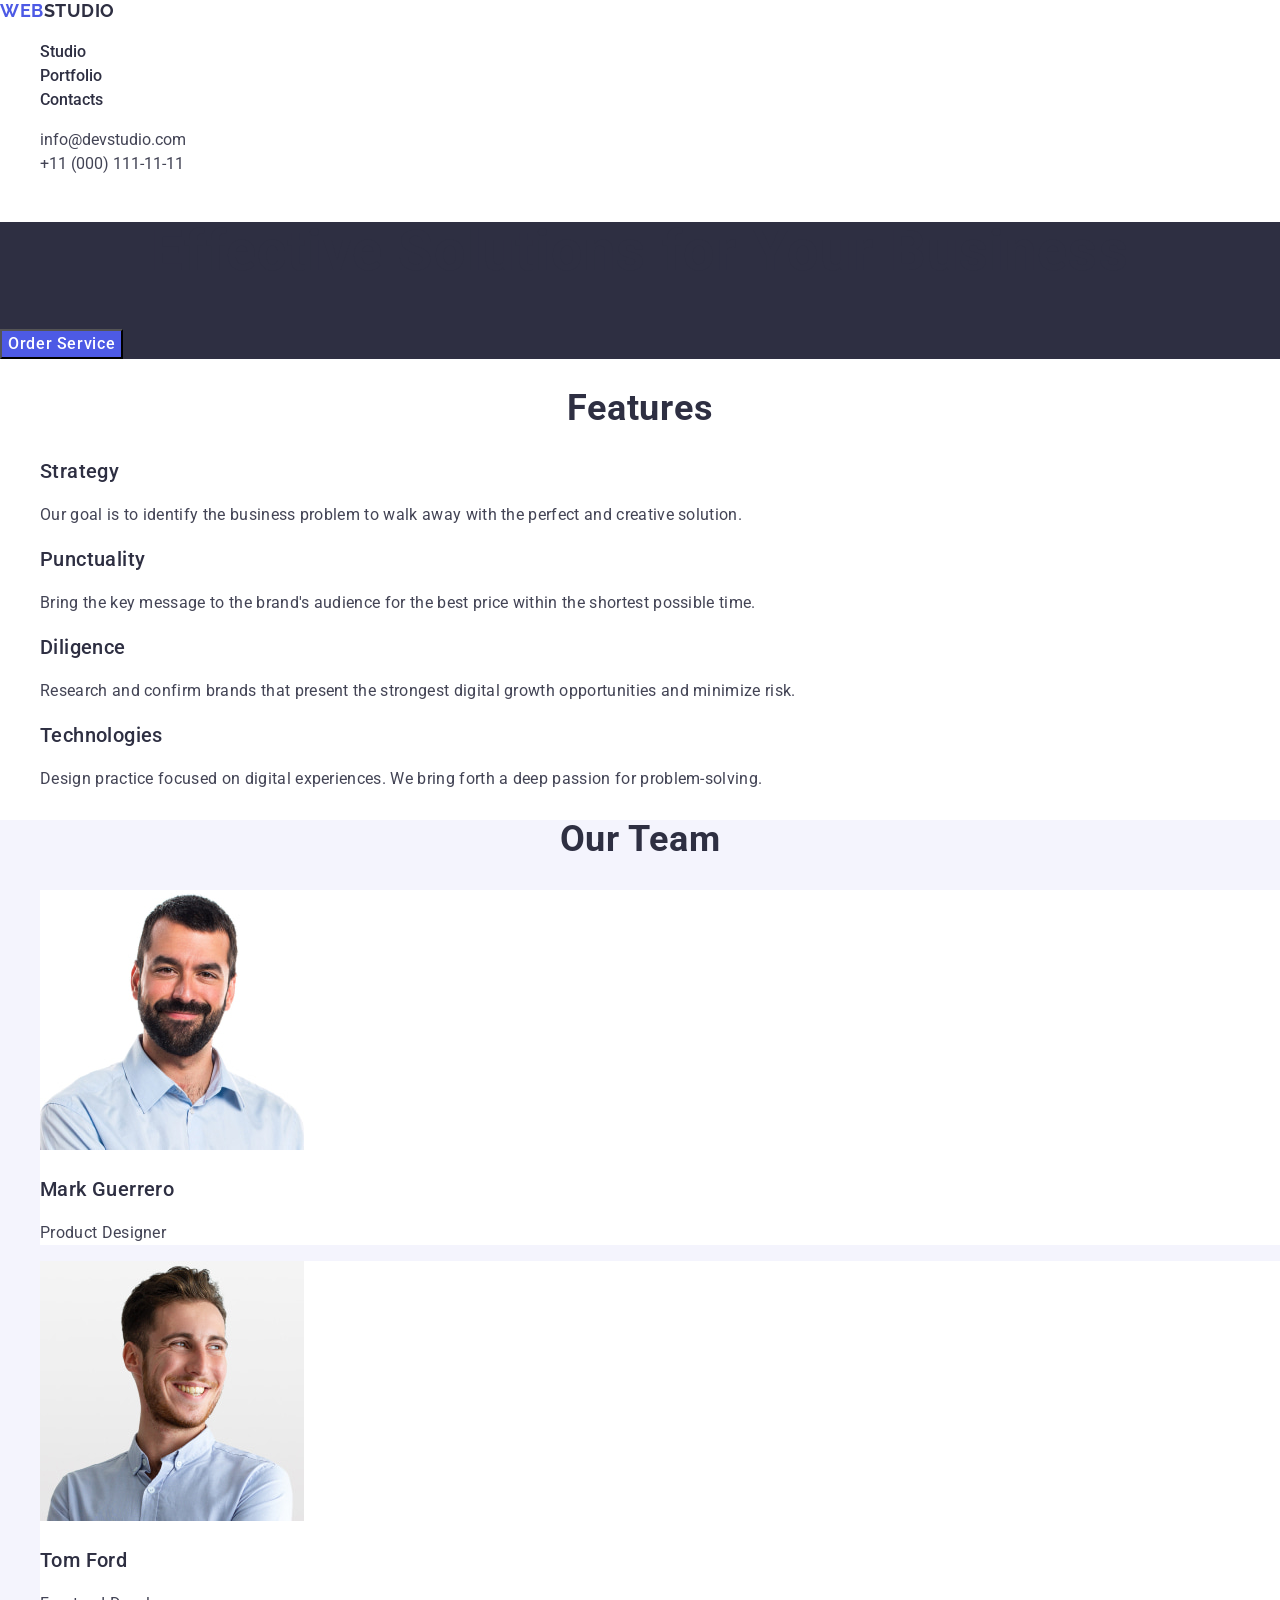
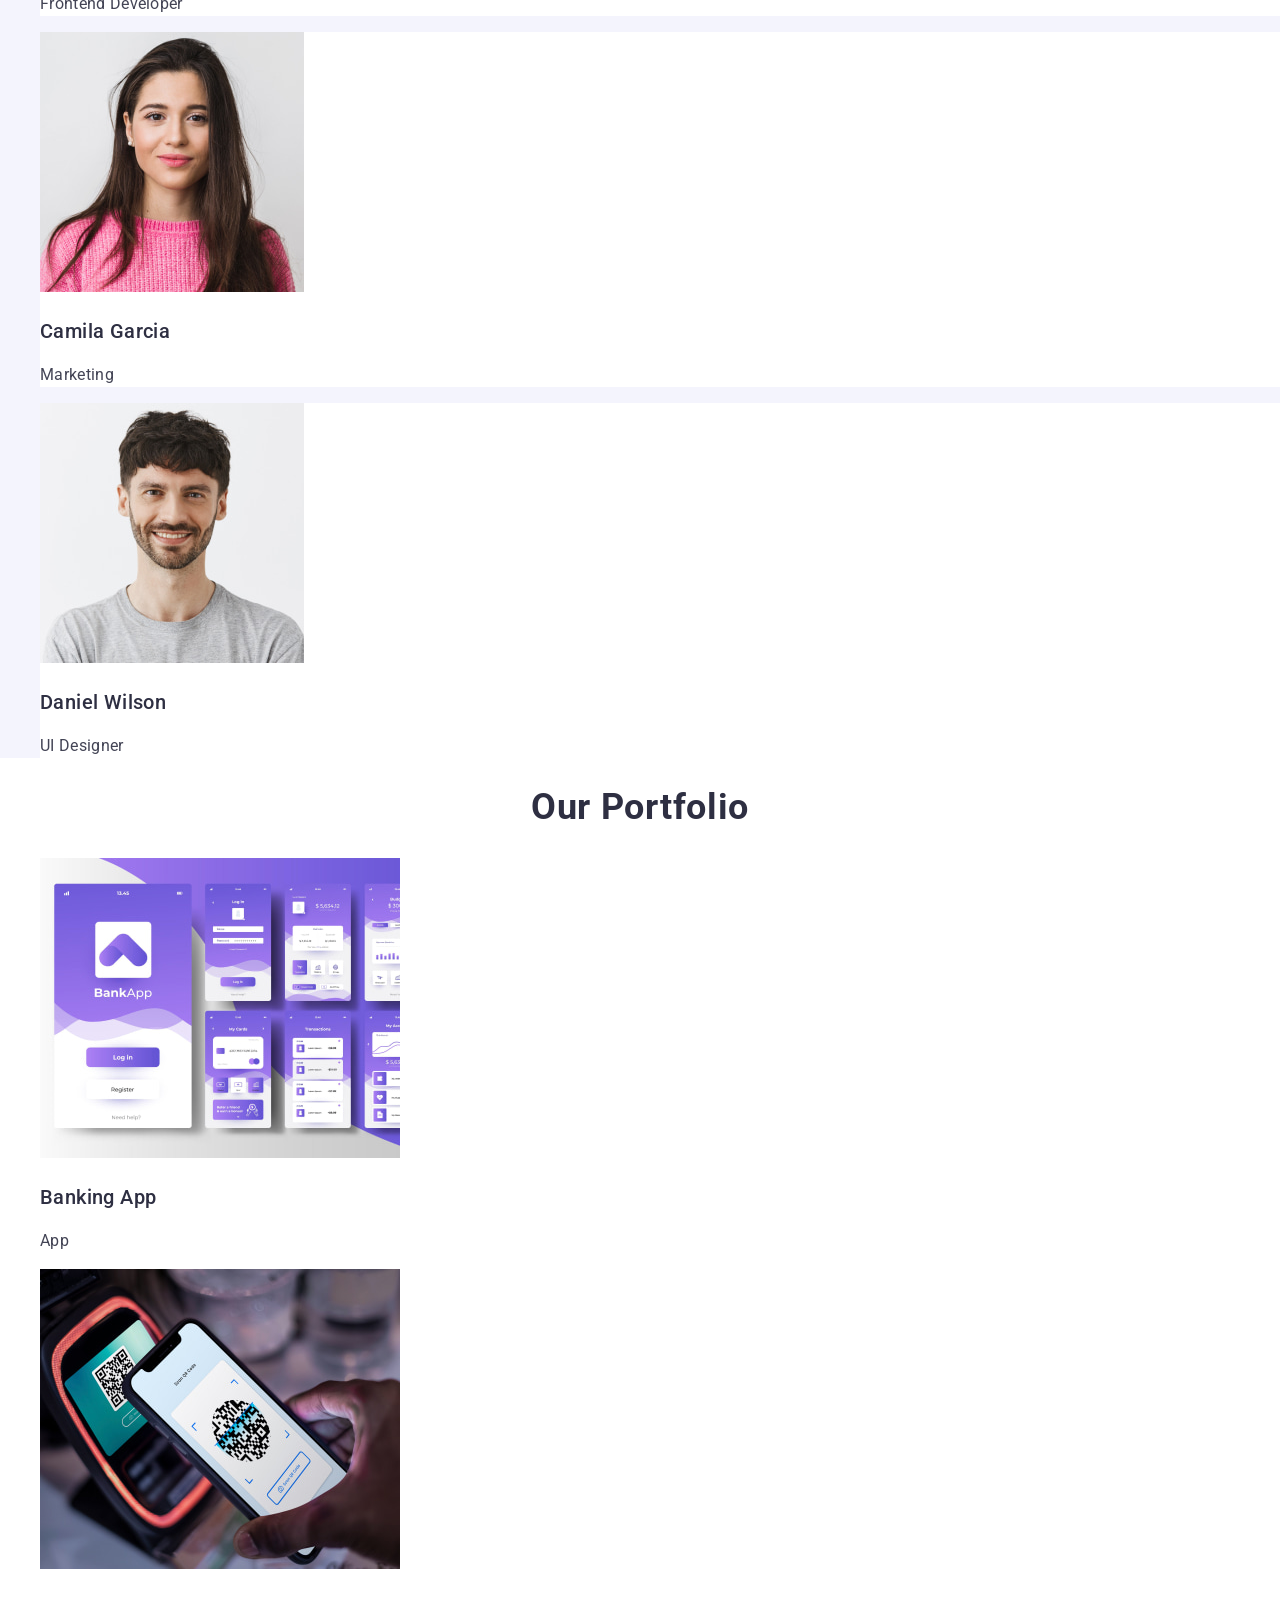
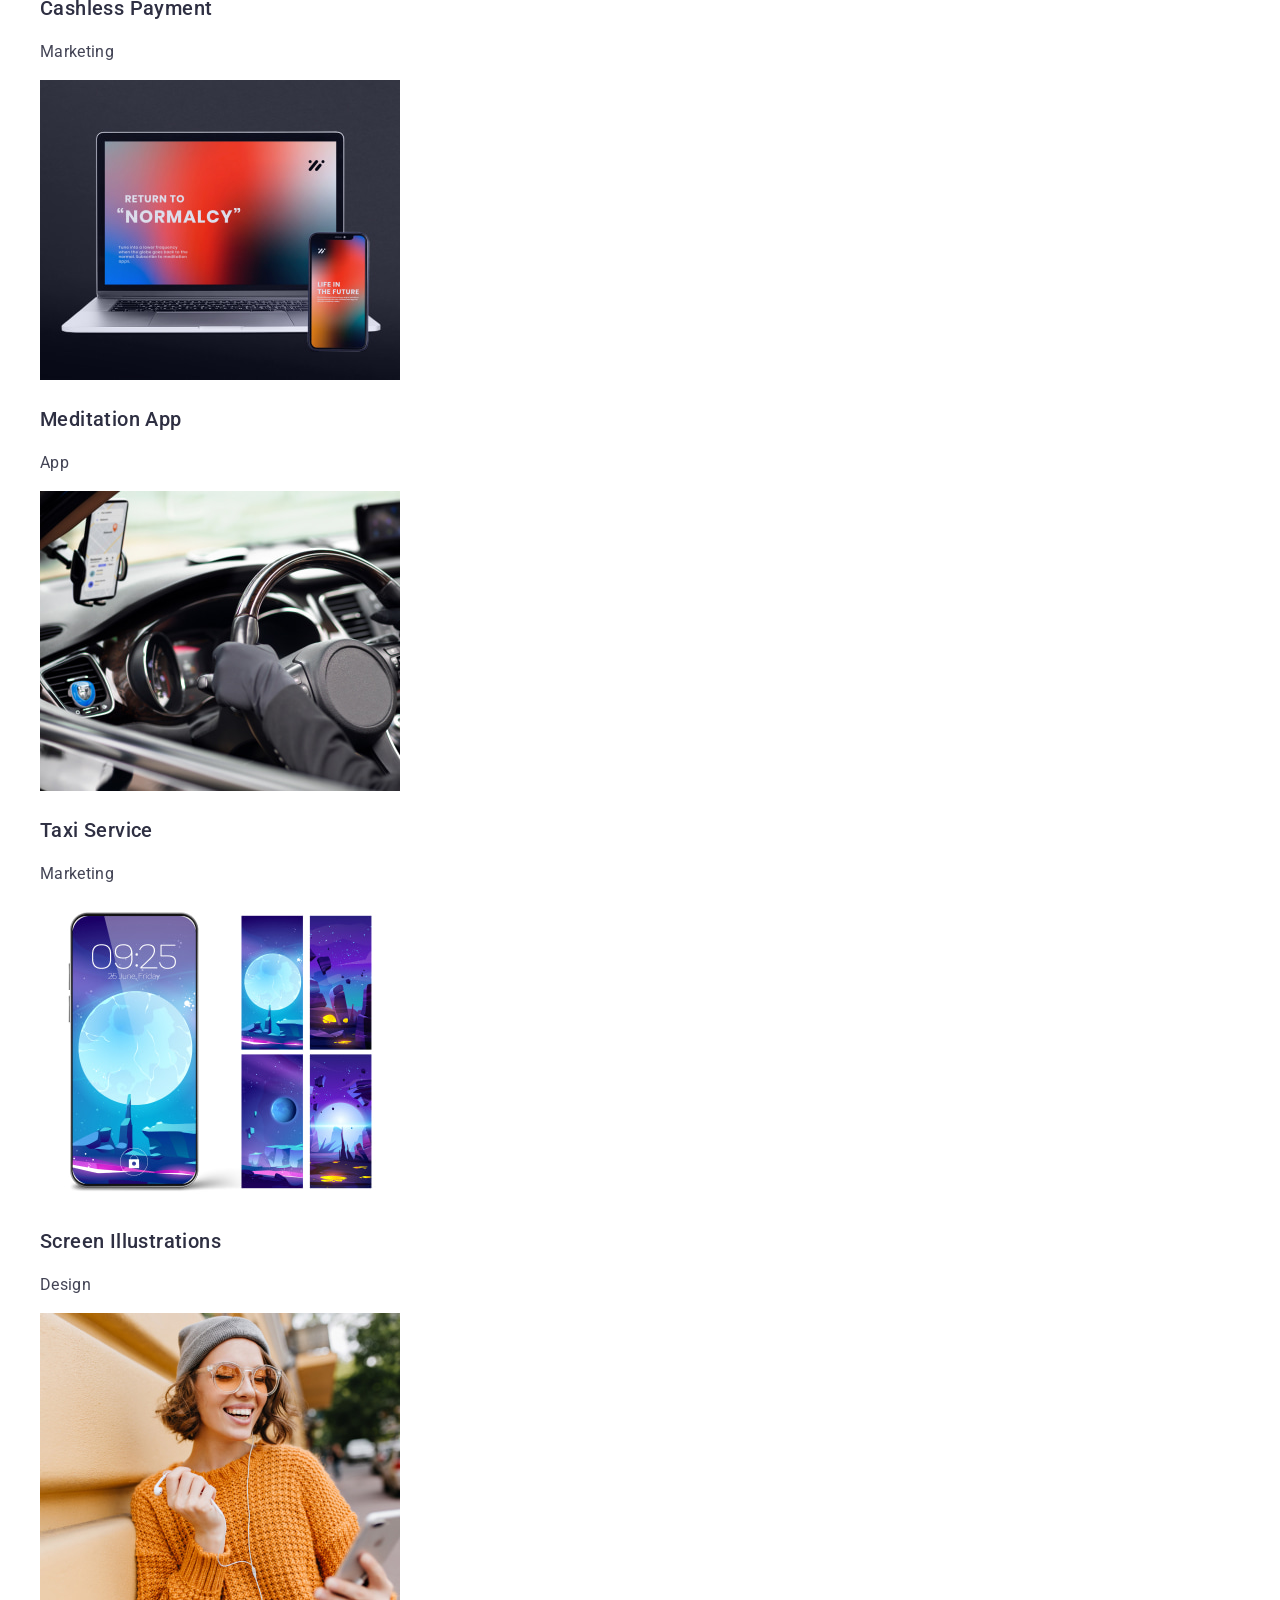
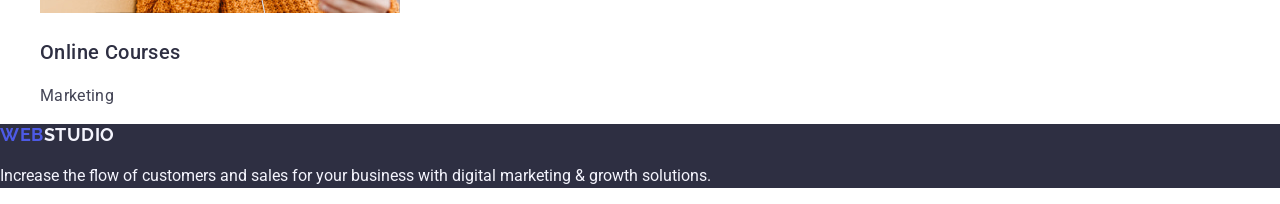
==== commit dd129361: "Update index.html" ====
--- a/index.html
+++ b/index.html
@@ -29,7 +29,7 @@
             <a class="logo" href="./index.html">Web<span class="logo-dark">Studio</span></a>
             <ul>
                 <li>
-                    <a class="nav-link" href="">Studio</a>
+                    <a class="nav-link" href="./index.html">Studio</a>
                 </li>
                 <li>
                     <a class="nav-link" href="">Portfolio</a>
@@ -40,7 +40,7 @@
             </ul>
         </nav>
         <!-- contacts information -->
-        <address>
+        <address class="contacts">
             <ul>
                 <li>
                     <a class="contact-link" href="mailto:info@devstudio.com">info@devstudio.com</a>
@@ -69,28 +69,28 @@
             <ul>
                 <li>
                     <h3 class="card-header">Strategy</h3>
-                    <p>
+                    <p class="card-paragraf">
                         Our goal is to identify the business
                         problem to walk away with the perfect and creative solution.
                     </p>
                 </li>
                 <li>
                     <h3 class="card-header">Punctuality</h3>
-                    <p>
+                    <p class="card-paragraf">
                         Bring the key message to the brand's audience for the best price within the shortest possible
                         time.
                     </p>
                 </li>
                 <li>
                     <h3 class="card-header">Diligence</h3>
-                    <p>
+                    <p class="card-paragraf">
                         Research and confirm brands that present the strongest digital growth opportunities and minimize
                         risk.
                     </p>
                 </li>
                 <li>
                     <h3 class="card-header">Technologies</h3>
-                    <p>
+                    <p class="card-paragraf">
                         Design practice focused on digital experiences. We bring forth a deep passion for
                         problem-solving.
                     </p>
@@ -102,30 +102,30 @@
         <section class="team-section">
             <h2 class="section-header">Our Team</h2>
             <ul>
-                <li>
+                <li class="team-card">
                     <img src="./images/team/mark-guerrero.jpg"
                         alt="an attractive man with a beard is smiling and looking ahead" width="264" height="260" />
                     <h3 class="card-header">Mark Guerrero</h3>
-                    <p>Product Designer</p>
+                    <p class="card-paragraf">Product Designer</p>
                 </li>
-                <li>
+                <li class="team-card">
                     <img src="./images/team/tom-ford.jpg" alt="a young man looks away with a wide smile" width="264"
                         height="260" />
                     <h3 class="card-header">Tom Ford</h3>
-                    <p>Frontend Developer</p>
+                    <p class="card-paragraf">Frontend Developer</p>
                 </li>
-                <li>
+                <li class="team-card">
                     <img src="./images/team/camila-garcia.jpg"
                         alt="young beautiful woman pink warm sweater natural look smiling portrait isolated long hair"
                         width="264" height="260" />
                     <h3 class="card-header">Camila Garcia</h3>
-                    <p>Marketing</p>
+                    <p class="card-paragraf">Marketing</p>
                 </li>
-                <li>
+                <li class="team-card">
                     <img src="./images/team/daniel-wilson.jpg" alt="confident handsome guy posing against white wall"
                         width="264" height="260" />
                     <h3 class="card-header">Daniel Wilson</h3>
-                    <p>UI Designer</p>
+                    <p class="card-paragraf">UI Designer</p>
                 </li>
             </ul>
         </section>
@@ -136,41 +136,41 @@
                     <img src="./images/portfolio/portfolio-1.jpg"
                         alt="Banking mobile application mockup in purple and white colors" width="360" height="300" />
                     <h3 class="card-header">Banking App</h3>
-                    <p>App</p>
+                    <p class="card-paragraf">App</p>
                 </li>
                 <li>
                     <img src="./images/portfolio/portfolio-2.jpg" alt="Mobile phone reads qr code for non-cash payment"
                         width="360" height="300" />
                     <h3 class="card-header">Cashless Payment</h3>
-                    <p>Marketing</p>
+                    <p class="card-paragraf">Marketing</p>
                 </li>
                 <li>
                     <img src="./images/portfolio/portfolio-3.jpg"
                         alt="The same application on the screen of a laptop and a smartphone on a black background"
                         width="360" height="300" />
                     <h3 class="card-header">Meditation App</h3>
-                    <p>App</p>
+                    <p class="card-paragraf">App</p>
                 </li>
                 <li>
                     <img src="./images/portfolio/portfolio-4.jpg"
                         alt="Hands on the steering wheel, black interior GPS navigation applications on the smartphone screen"
                         width="360" height="300" />
                     <h3 class="card-header">Taxi Service</h3>
-                    <p>Marketing</p>
+                    <p class="card-paragraf">Marketing</p>
                 </li>
                 <li>
                     <img src="./images/portfolio/portfolio-5.jpg"
                         alt="Screensaver on the smartphone screen and four illustrations of the night moon sky in violet-blue shades"
                         width="360" height="300" />
                     <h3 class="card-header">Screen Illustrations</h3>
-                    <p>Design</p>
+                    <p class="card-paragraf">Design</p>
                 </li>
                 <li>
                     <img src="./images/portfolio/portfolio-6.jpg"
                         alt="A girl in an orange sweater, glasses and headphones with a smartphone in her hands"
                         width="360" height="300" />
                     <h3 class="card-header">Online Courses</h3>
-                    <p>Marketing</p>
+                    <p class="card-paragraf">Marketing</p>
                 </li>
             </ul>
         </section>
--- a/css/styles.css
+++ b/css/styles.css
@@ -11,26 +11,13 @@
     /* fonts */
     --text-font-family: 'Roboto', sans-serif;
     --logo-font-family: 'Raleway', sans-serif;
-    /* font-weight: 400 */
-    /* line-height: 1.15 */
-    /* font-size: 16px */
 }
 
 body {
     font-family: 'Roboto', sans-serif;
     color: var(--text-color);
     background-color: var(--brand-color-white);
-    letter-spacing: 0.02em;
     line-height: 1.5;
-}
-
-h1,
-h2,
-h3,
-h4,
-h5,
-h6 {
-    color: var(--brand-color-dark);
 }
 
 ul,
@@ -75,6 +62,9 @@
 }
 
 /* contacts */
+.contacts {
+    font-style: normal;
+}
 .contact-link {
     color: inherit;
 }
@@ -92,6 +82,9 @@
     font-weight: 700;
     font-size: 56px;
     line-height: 1.07;
+    text-align: center;
+    color: var(--brand-color-dark);
+    letter-spacing: 0.02em;
 }
 .hero-btn {
     background-color: var(--brand-color-accent);
@@ -99,6 +92,7 @@
     font-weight: 500;
     letter-spacing: 0.04em;
     cursor: pointer;
+    line-height: inherit;
 }
 .hero-btn:hover,
 .hero-btn:focus {
@@ -110,6 +104,10 @@
     font-weight: 700;
     font-size: 36px;
     line-height: 1.11;
+    text-align: center;
+    text-transform: capitalize;
+    color: var(--brand-color-dark);
+    letter-spacing: 0.02em;
 }
 
 /* card header h3 */
@@ -117,10 +115,18 @@
     font-weight: 500;
     font-size: 20px;
     line-height: 1.2;
+    color: var(--brand-color-dark);
+    letter-spacing: 0.02em;
+}
+.card-paragraf {
+    letter-spacing: 0.02em;
 }
 
 .team-section {
     background-color: var(--brand-color-grey);
+}
+.team-card {
+    background-color: var(--brand-color-white);
 }
 
 .footer {
